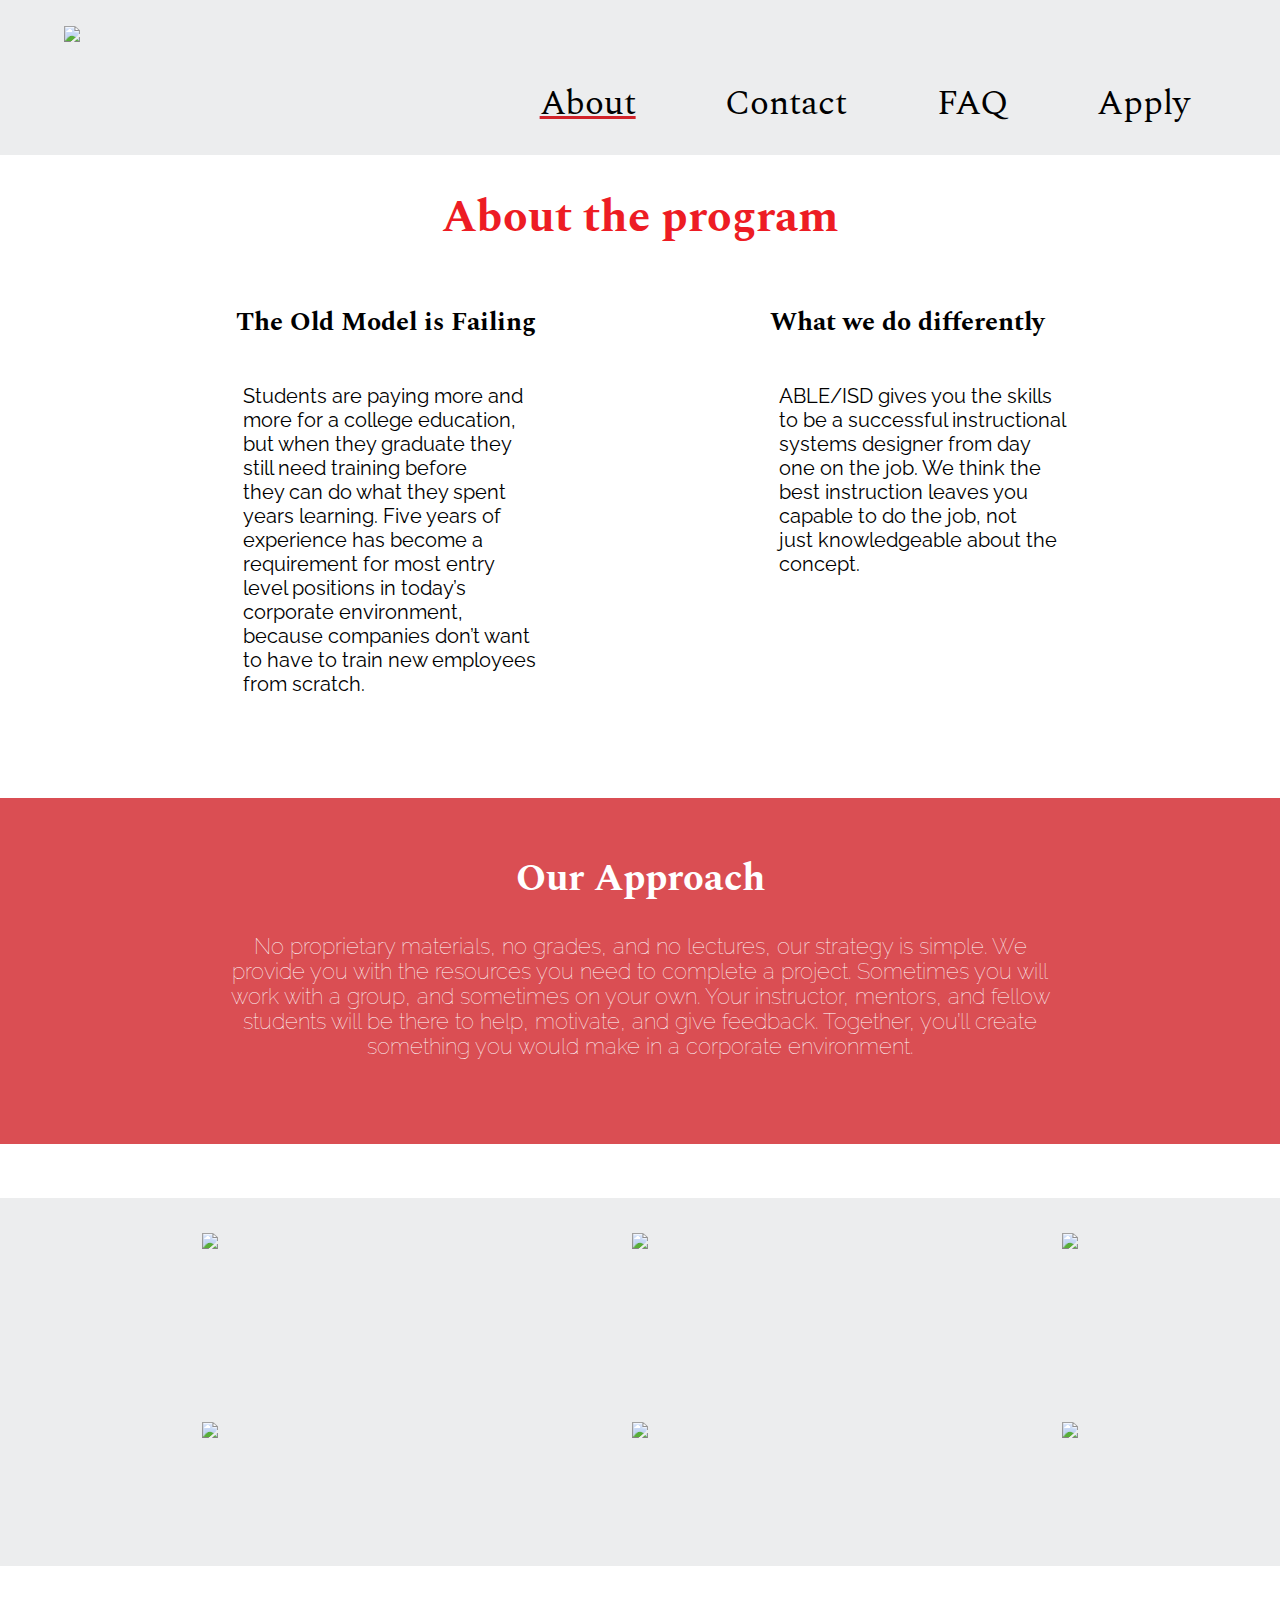
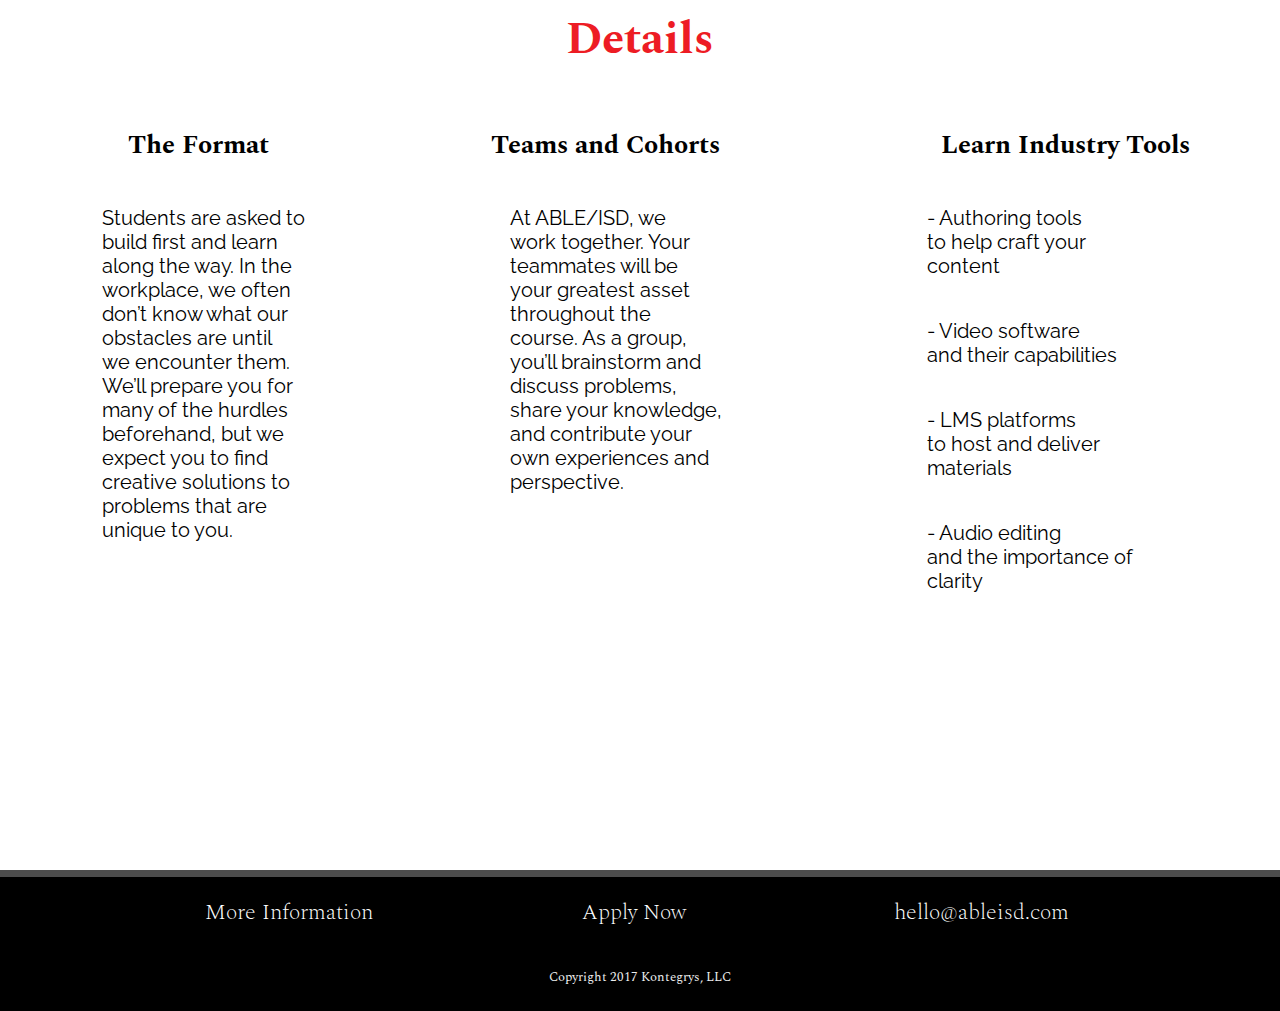
==== about.html @ 22ff87d0 "about page is looking good finished styles" ====
<!DOCTYPE html>
<html>

	<head>
		<title>About</title>
		<meta charset="utf-8" />
		<meta name="viewport" content="width=device-width, initial-scale=1">
		<link rel="stylesheet" href="assets/css/main.css"/>

		<link href="https://fonts.googleapis.com/css?family=Raleway|Spectral" rel="stylesheet"/>
		<script>
// When the user clicks on <div>, open the popup
function popup1() {
    var popup = document.getElementById("myPopup");
    popup.classList.toggle("show");
}
// When the user clicks on <div>, open the popup
function popup2() {
var popup = document.getElementById("myPopup2");
popup.classList.toggle("show");
}
function popup3() {
var popup = document.getElementById("myPopup3");
popup.classList.toggle("show");
}
function popup4() {
var popup = document.getElementById("myPopup4");
popup.classList.toggle("show");
}
function popup5() {
var popup = document.getElementById("myPopup5");
popup.classList.toggle("show");
}
function popup6() {
var popup = document.getElementById("myPopup6");
popup.classList.toggle("show");
}
</script>

	</head>

	<body id="about-page">

		<nav>
			<div class="nav-bar">
				<img id="logo" href="home.html" src="assets/images/Logo.png">
				<a href="form_page.html">Apply</a>
				<a href="FAQ.html">FAQ</a>
				<a href="contact.html">Contact</a>
				<a class="active" href="about.html">About</a>
			</div>
		</nav>

		<div class="content">

			<div class="container">
				<div id="about">
					<h1>About the program</h1>

					<div id="old_new">
						<h2>The Old Model is Failing</h2>
						<h2>What we do differently</h2>
					</div>
						<p>Students are paying more and<br> more for a college education,<br> but when they graduate they<br> still need training before<br> they can do what they spent<br> years learning. Five years of<br> experience has become a<br> requirement for most entry<br> level positions in today’s<br> corporate environment,<br> because companies don’t want<br> to have to train new employees<br> from scratch.</p>
						<p>ABLE/ISD gives you the skills<br> to be a successful instructional<br> systems designer from day<br> one on the job. We think the<br> best instruction leaves you<br> capable to do the job, not<br> just knowledgeable about the<br> concept.</p>
				</div>

				<div id="approach">
						<h1>Our Approach</h1>
						<p>No proprietary materials, no grades, and no lectures, our strategy is simple. We<br> provide you with the resources you need to complete a project. Sometimes you will<br> work with a group, and sometimes on your own. Your instructor, mentors, and fellow<br> students will be there to help, motivate, and give feedback. Together, you’ll create<br> something you would make in a corporate environment.</p>
				</div>
						<div id=pop-up>
									<div id="image1" class="popup" onclick="popup1()">
										<img class="image" src="assets/images/briefcase.png" href="#who">
										<h2 class="text">Who it's for</h2>
										<span class="popuptext" id="myPopup">
											<h2>Who it's for</h2>
											<p>We've kept the working professional in mind, and have designed this course to be within reach of those that already have a busy schedule.<br/> That said, this course is no walk-in-the-park, and a serious time commitment is expected. But if you're looking to build practical skills in the world of education, then look no further than ABLE/ISD.</p>
										</span>
									</div>
										<div id="image2" class="popup" onclick="popup2()">
											<img class="image" src="assets/images/earth.png">
												<h2 class="text">Build a<br> network</h2>
												<span class="popuptext" id="myPopup2">
													<h2>Build a Network</h2>
													<p>The world is becoming a more connected place, and the answers to many of our problems have probably already been solved by another person.<br /> Connecting with others has become one of the most effective problem solving strategies. You'll build a network throughout this course that you can rely on and turn to for help and advice.</p>
												</span>
										</div>
                  <div id="image3" class="popup" onclick="popup3()">
										<img class="image" src="assets/images/books.png">
											<h2 class="text">No proprietary<br> materials</h2>
											<span class="popuptext" id="myPopup3">
												<h2>No propietary materials</h2>
												<p>Knowledge is free these days. From articles, to books, to MOOCs, education can be obtained for the price of an internet connection.<br /> ABLE/ISD is about building the right skills and using the information that is already available. We don't have lectures, handouts, or secrets. We understand that the best education is a practical one, and that's exactly what we've set out to do.</p>
											</span>
									</div>
									<div id="image4" class="popup" onclick="popup4()">
										<img class="image" src="assets/images/file-text2.png">
										<h2 class="text">Tuition</h2>
										<span class="popuptext" id="myPopup4">
											<h2>Tuition</h2>
											<p>Tuition for the course is $2,500 dollars and is non-refundable. Four reference books are included.<br /> One of the keys of ABLE/ISD is vested interest. We want you to take this course seriously, for yourself and for the people you will be working with.</p>
										</span>
									</div>
									<div id="image5" class="popup" onclick="popup5()">
										<img class="image" src="assets/images/library.png">
										<h2 class="text">Corporate<br> focus</h2>
										<span class="popuptext" id="myPopup5">
											<h2>Corporate focus</h2>
											<p>While designing ABLE/ISD, we asked ourselves how to make this the most valuable course available. We think that the most important objective of education should be employability.<br /> For this reason, we've decided to focus on corporate training, but the information can be applied to all aspects of learning.</p>
										</span>
									</div>
									<div id="image6" class="popup" onclick="popup6()">
										<img class="image" src="assets/images/pen.png">
										<h2 class="text">No grades</h2>
										<span class="popuptext" id="myPopup6">
											<h2>No grades</h2>
											<p>Good news: you won't be expected to pass a test or memorize theory. Our jobs are not a closed-book test; you are always free to look up what you don't know.<br /> We encourage you to experiment to find solutions that work for you, and there are no wrong answers.</p>
										</span>
									</div>
	            </div>

					<div id="details">
						<h1>Details</h1>

					<div id="sections">
						<h2>The Format</h2>
						<h2>Teams and Cohorts</h2>
						<h2>Learn Industry Tools</h2>

						<p>Students are asked to<br> build first and learn<br> along the way. In the<br> workplace, we often<br> don’t know what our<br> obstacles are until<br> we encounter them.<br> We’ll prepare you for<br> many of the hurdles<br> beforehand, but we<br> expect you to find<br> creative solutions to<br> problems that are<br> unique to you.</p>
						<p>At ABLE/ISD, we<br> work together. Your<br> teammates will be<br> your greatest asset<br> throughout the<br> course. As a group,<br> you’ll brainstorm and<br> discuss problems,<br> share your knowledge,<br> and contribute your<br> own experiences and<br> perspective.</p>
						<p>- Authoring tools<br> to help craft your<br> content</p>
						<p>- Video software<br> and their capabilities</p>
						<p>- LMS platforms<br> to host and deliver<br> materials</p>
						<p>- Audio editing<br> and the importance of<br> clarity</p>
						</div>
					</div>
				</div>

			</div>
		</div>

		<footer>
			<div class="footer-bar">
				<a href="about.html">More Information</a>
				<a href="form_page.html">Apply Now</a>
				<a href="#">hello@ableisd.com</a>
				<p>Copyright 2017 Kontegrys, LLC</p>
			</div>
		</footer>

	</body>
</html>
---- assets/css/main.css ----
/*nav-bar*/

nav {
	top: 0;
	right: 0;
	left: 0;
	background-color: #ecedee;
	display: inline-block;
	padding: 2% 0 2% 0;
	width: 100%;
	position: fixed;
	z-index: 4;
}

.nav-bar a {
	float: right;
	text-decoration: none;
	color: #000;
	padding: 0 7% 0 0;
	margin-top: 4%;
	font-size: 2.7vw;
	font-family: "Spectral", serif;
	background-color: #ecedee;
}

.nav-bar a.active {
	text-decoration: underline #d12229;
}

.nav-bar #logo {
	width: 30%;
	height: auto;
	float: left;
	margin-left: 5%;
}

/*background image-homepage*/
#home-page {
	margin: 0;
	padding: 0;
	background-image: url("../images/desk1.jpeg");
	background-size: cover;
	background-repeat: no-repeat;
	background-position: 0 8vw;
	background-attachment: fixed;
	display: inline-block;
	position: relative;
	overflow: scroll;
	z-index: 4;
}

#about-page {
	margin: 0;
	padding: 0;
	background-image: url("../images/desks.jpeg");
	background-size: cover;
	background-repeat: no-repeat;
	background-position: 0 8vw;
	background-attachment: fixed;
	display: inline-block;
	position: relative;
	overflow: scroll;
	z-index: 4;
}

#contact-page {
	margin: 0;
	padding: 0;
	background-image: url("../images/desk3.jpg");
	background-size: cover;
	background-repeat: no-repeat;
	background-position: 0 8vw;
	background-attachment: fixed;
	display: inline-block;
	position: relative;
	overflow: scroll;
	z-index: 4;
}

#form-page {
	margin: 0;
	padding: 0;
	background-image: url("../images/desk5.jpeg");
	background-size: cover;
	background-repeat: no-repeat;
	background-position: 0 8vw;
	background-attachment: fixed;
	display: inline-block;
	position: relative;
	overflow: scroll;
	z-index: 4;
}

#faq-page {
	margin: 0;
	padding: 0;
	width: 100%;
	background-image: url("../images/desk4.jpeg");
	background-size: cover;
	background-repeat: no-repeat;
	background-position: 0 8vw;
	background-attachment: fixed;
	display: inline-block;
	position: relative;
	overflow: scroll;
	z-index: 4;
}

/*content*/
.content {
	right: 0;
	left: 0;
	width: 100%;
	height: auto;
}

.container {
	width: 100%;
	display: inline-block;
	text-align: center;
	position: relative;
	z-index: 3;
}

/*Home page*/

#moto {
	position: relative;
	background-color: #626363;
	opacity: .8;
	width: 100%;
	color: #fff;
	font-size: 2.8vw;
	font-family: "Raleway", sans-serif;
	width: 100%;
	height: 40vw;
	padding-top: 30%;
}

#what {
	position: absolute;
	background-color: #fff;
	width: 100%;
	height: 24vw;
	color: #000;
	padding-top: 2%;
}

#what h1 {
	font-weight: lighter;
	font-size: 3vw;
	padding-top: 2%;
	font-family: "Spectral", serif;
}

#what h1 strong {
	color: #ed1c24;
}

#what p {
	font-size: 1.7vw;
	font-weight: lighter;
	font-family: "Raleway", sans-serif;
}

#red-icon {
	color: #fff;
	position: absolute;
	background-color: #d12229;
	opacity: .8;
	width: 100%;
	height: 35vw;
	padding-top: 5%;
	margin-top: 26%;
	vertical-align: middle;
	float: top;
}

#icons img {
	width: 7vw;
	display: inline-block;
	padding: 0 11% 0 11%;
	align-content: center;
}

#header h1 {
	font-size: 2.2vw;
	font-family: "Spectral", serif;
	display: inline-block;
	padding: 1% 6% 0 6%;
}

#text p {
	display: inline-block;
	font-size: 1.7vw;
	font-family: "Raleway", sans-serif;
	text-align: left;
	float: left;
	padding: 0 6% 0 7%;
}

#text {
	margin-left: 5%;
}

#aim {
	background-color: #ecedee;
	position: absolute;
	width: 100%;
	height: 28vw;
	margin-top: 66%;
	color: #000;
}

#aim h1 {
	font-size: 3vw;
	font-family: "Spectral", serif;
}

#aim p {
	font-size: 1.3vw;
	font-weight: lighter;
	font-family: "Raleway", sans-serif;
}

#bottom-gray {
	display: inline-block;
	background-color: #626363;
	opacity: .9;
	color: #fff;
	width: 100%;
	height: 36vw;
	margin-top: 94%;
	padding-top: 5%;
	align-content: center;
}

#top-left {
	float: left;
	padding-left: 12%;
	font-size: 1.4vw;
	font-family: "Raleway", sans-serif;
	text-align: left;
}

#bottom-gray h1 {
	float: right;
	font-size: 2.5vw;
	font-family: "Spectral", serif;
	padding-right: 15%;
	text-align: left;
}

#bottom-columns {
	display: inline-block;
	margin-top: 5%;
	padding-left: 5%;
	font-size: 1.4vw;
	font-family: "Raleway", sans-serif;
	-webkit-column-count: 3; /* Chrome, Safari, Opera */
  -moz-column-count: 3; /* Firefox */
  column-count: 3;
  -webkit-column-gap: 6vw; /* Chrome, Safari, Opera */
  -moz-column-gap: 6vw; /* Firefox */
  column-gap: 6vw;
  text-align: left;
}


/*about page*/

#about {
	position: relative;
	background-color: #fff;
	width: 100%;
	height: 60vw;
	color: #000;
}

#about h1 {
	font-size: 3.5vw;
	text-align: center;
	font-family: "Spectral", serif;
	color: #ed1c24;
	padding-top: 12%;
}

#about h2 {
	font-size: 2vw;
	font-family: "Spectral", serif;
	display: inline-block;
	padding: 0 9% 0 9%;
}

#about p {
	display: inline-block;
	font-size: 1.6vw;
	font-family: "Raleway", sans-serif;
	text-align: left;
	float: left;
	padding: 0 0 0 19%;
}

#approach {
	background-color: #d12229;
	opacity: .8;
	position: absolute;
	width: 100%;
	height: 25vw;
	color: #fff;
	padding-top: 2%;
}

#approach h1 {
	font-size: 3vw;
	font-family: "Spectral", serif;
}

#approach p {
	font-size: 1.7vw;
	font-weight: lighter;
	font-family: "Raleway", sans-serif;
}

#about-pics {
	background-color: #ecedee;
	position: absolute;
	width: 100%;
	height: 40vw;
	margin-top: 27%;
}

#images img {
	display: inline-block;
	text-align: center;
	width: 11%;
	text-align: left;
  float: left;
  padding: 6% 0 0 11%;
}

#hovers h2 {
	display: inline-block;
	align-content: center;
	float: left;
	padding: 12% 8% 0 8%;
	font-size: 1.5vw;
	font-family: "Raleway", sans-serif;
	color: #000;
	/*z-index: 1;*/
}

#who {
	color:black
}


#clicks {
	margin: 0 0 0 5%;
	padding-top: 50%;
}

#clicks p{
	display: inline-block;
	position: absolute;
	float: right;
	font-family: "Raleway", sans-serif;
	color: #000;
	font-size: 1.3vw;
	text-align: left;
}

/*pop-up boxes*/

/* Popup container */
.popup {
    position: relative;
    display: inline-block;
    cursor: pointer;
}

/* The actual popup (appears on top) */
.popup .popuptext {
    visibility: hidden;
    width: 400px;
    background-color: #adb2b8;
    color: black;
    text-align: left;
    border-radius: 6px;
    padding: 8px 0;
    position: absolute;
    z-index: 3;
    bottom:50%;
    left: 25%;
		top:auto;
		right:auto;
    margin-left: -80px;
}
.popup .popuptext h2{
	text-align: center;
}

/* Popup arrow */
.popup .popuptext::after {
    content: "";
    position: absolute;
    top: 100%;
    left: 50%;
    margin-left: -5px;
    border-width: 5px;
    border-style: solid;
    border-color: #555 transparent transparent transparent;
}

/* Toggle this class when clicking on the popup container (hide and show the popup) */
.popup .show {
    visibility: visible;
    -webkit-animation: fadeIn 1s;
    animation: fadeIn 1s
}

/* Add animation (fade in the popup) */
@-webkit-keyframes fadeIn {
    from {opacity: 0;}
    to {opacity: 1;}
}

@keyframes fadeIn {
    from {opacity: 0;}
    to {opacity:1 ;}
}
#pop-up {
	display:grid;
	grid-template-columns: repeat(3,1fr);
	grid-gap:10px;
	margin-top:400px;
	background-color: #ecedee;
}

#image1 .text {
position:relative;
bottom:50px;
left:0px;
visibility:hidden;
margin-top:50px;
max-height: 200px;
}

#image1:hover .text {
visibility:visible;
-webkit-animation: fadeIn 1s;
}


#image2 .text {
position:relative;
bottom:50px;
left:0px;
visibility:hidden;
margin-top:50px;
max-height: 200px;
}

#image2:hover .text {
visibility:visible;
-webkit-animation: fadeIn 1s;
}

#image3 .text {
position:relative;
bottom:50px;
left:0px;
visibility:hidden;
margin-top:50px;
max-height: 200px;
}

#image3:hover .text {
visibility:visible;
-webkit-animation: fadeIn 1s;
}

#image4 .text {
position:relative;
bottom:50px;
left:0px;
visibility:hidden;
margin-top:50px;
max-height: 200px;
}

#image4:hover .text {
visibility:visible;
-webkit-animation: fadeIn 1s;
}

#image5 .text {
position:relative;
bottom:50px;
left:0px;
visibility:hidden;
margin-top:50px;
max-height: 200px;
}

#image5:hover .text {
visibility:visible;
-webkit-animation: fadeIn 1s;
}

#image6 .text {
position:relative;
bottom:50px;
left:0px;
visibility:hidden;
margin-top:50px;
max-height: 200px;
}

#image6:hover .text {
visibility:visible;
-webkit-animation: fadeIn 1s;
}


.image {
	max-height:150px;
	margin-top:35px;
}


#network {
	width: 300px;
  border: 25px solid green;
  padding: 25px;
  margin: 25px;
}

/*pop-up*/
#who {
	opacity: 0;
}

<

#network {
	opacity: 0;
}

#earth:hover #network {
	opacity: 1;
	transition-duration: 30s;
}

#free {
	opacity: 0;
}

#books:hover #free{
	opacity: 1;
	transition-duration: .30s;
}

#money {
	opacity: 0;
}

#file:hover #money {
	opacity: 1;
	transition-duration: .30s;
}

#focus {
	opacity: 0;
}

#library:hover #focus{
	opacity: 1;
	transition-duration: .30s;
}

#scores {
	opacity: 0;
}

#grades:hover #scores{
	opacity: 1;
	transition-duration: .30s;
}

#details {
	background-color: rgba(255, 255, 255, 0.3);
	width: 100%;
	height: 70vw;
	/*margin-top: 50%;*/
}

#details h1 {
	color: #ed1c24;
	align-content: center;
	font-size: 3.5vw;
	font-family: "Spectral", serif;
	padding-top: 2%;
	margin-top: 15px;
}

#details h2 {
	display: inline-block;
	font-size: 2vw;
	font-family: "Spectral", serif;
	padding: 0 7% 0 10%;
}

#details p {
	display: inline-block;
	font-size: 1.6vw;
	font-family: "Raleway", sans-serif;
	text-align: left;
	float: left;
	padding: 0 8% 0 8%;
}

/*contact page*/

#contact {
	display: inline-block;
	margin-top: 11%;
	background-color: #626363;
	opacity: .9;
	color: #fff;
	width: 100%;
	height: 45vw;
}

#contact strong {
	font-family: "Spectral", serif;
	font-size: 3.5vw;
}

#contact #one {
	float: left;
	width: 45%;
	padding-top: 10%;
	font-family: "Raleway", sans-serif;
	font-size: 3vw;
}

#one span {
	padding-left: 42%;
}

#contact #two {
	float: right;
	text-align: left;
	font-family: "Raleway", sans-serif;
	font-size: 3vw;
	padding: 23% 15% 0 0;
}

#contact a {
	text-decoration: none;
	color: #fff;
	font-family: "Raleway", sans-serif;
	font-size: 3vw;
}

#meet {
	display: inline-block;
	background-color: #d12229;
	width: 100%;
	height: 16vw;
	margin-top: -.5%;
}

#meet p {
	color: #fff;
	font-family: "Spectral", serif;
	font-size: 4vw;
	letter-spacing: 2vw;
	padding-top: 1%;
}

#kristy {
	background-color: #ecedee;
	width: 100%;
	height: 43vw;
}

#kristy h1 {
	display: inline-block;
	float: left;
	font-family: "Spectral", serif;
	font-size: 3vw;
	padding: 2% 0 0 8%;
}

#kristy p {
	display: inline-block;
	text-align: left;
	float: left;
	font-size: 1.7vw;
	font-family: "Raleway", sans-serif;
	padding: 12% 0 0 0;
}

#kristy a {
	text-decoration: none;
	color: #ed1c24;
}

#kristy img {
	width: 30%;
	border-radius: 2vw;
	float: right;
	margin: 7% 8% 0 0;
}

#dean {
	background-color: #fff;
	height: 43vw;
	margin-top: 0;
}

#dean h1 {
	display: inline-block;
	font-family: "Spectral", serif;
	font-size: 3vw;
	padding: 7% 30% 0 0;
}

#dean p {
	text-align: left;
	float: right;
	font-size: 1.7vw;
	font-family: "Raleway", sans-serif;
	padding: 0 13% 0 0;
}

#dean img {
	width: 30%;
	border-radius: 2vw;
	float: left;
	margin: 7% 0 0 8%;
}

#caden {
	background-color: #ecedee;
	height: 43vw;
}

#caden h1 {
	display: inline-block;
	float: left;
	font-family: "Spectral", serif;
	font-size: 3vw;
	padding: 4% 0 0 8%;
}

#caden p {
	display: inline-block;
	text-align: left;
	float: left;
	font-size: 1.7vw;
	font-family: "Raleway", sans-serif;
	padding: 12% 0 0 0;
}

#caden img {
	width: 30%;
	border-radius: 2vw;
	float: right;
	margin: 7% 8% 0 0;
}

/*FAQ page*/

#red_faq {
	display: inline-block;
	background-color: #d12229;
	opacity: .8;
	width: 100%;
	height: 35vw;
	margin-top: 11.75%;
}

#red_faq p {
	font-size: 3.5vw;
	font-family: "Spectral", serif;
	color: #fff;
	float: right;
	padding: 20% 5% 0 0;
}

.collapsible {
	background-color: #fff;
	width: 100%;
	display: inline-block;
	align-content: center;
	padding: 0;
	margin: 0;
	margin-top: -.5%;
}

.collapsible h1 {
	font-size: 3.5vw;
	display: inline-block;
	float: left;
	padding-left: 5%;
	font-family: "Spectral", serif;
}

.collapsible li {
	list-style: none;
}

.collapsible-header {
	height: 10vw;
}

#odd {
	background-color: #fff;
	width: 100%;
}

#even {
	background-color: #ecedee;
	width: 100%;
}

.collapsible-body {
	background-color: #fff;
	text-align: left;
	padding-left: 5%;
}

.collapsible-body p {
	font-size: 1.5vw;
	font-family: "Raleway", sans-serif;
	line-height: 2vw;
}

.collapsible-body a {
	text-decoration: none;
	color: #ed1c24;
}

.tuition_headers {
  color: red;
  font-size: 2vw;
  font-family: "Spectral", serif;
}

.material-icons {
   color: #ed1c24;
   display: inline-block;
   float: right;
   padding: 2% 15% 0 0;
}

/*Form page*/

#forms-apply-info {
	background-color: #fff;
	width: 100%;
	height: 50vw;
  margin-top: 12%;
  padding: 5% 0 0 13%;
  font-size: 1.7vw;
  font-family: "Raleway", sans-serif;
  text-align: left;
}

#forms-apply-info h2 {
	font-size: 1.9vw;
}

#forms-apply-info div {
	float: left;
  display: inline-block;
  font-size: 1.7vw;
  font-family: "Raleway", sans-serif;
  padding-right: 8%;
}

#ready {
	display: inline-block;
	background-color: #d12229;
	opacity: .9;
	width: 100%;
	height: 30vw;
}

#ready p {
	font-size: 3.5vw;
	font-family: "Spectral", serif;
	color: #fff;
	padding-top: 13%;
}

.form {
	display: inline-block;
	width: 100%;
	height: 115vw;
	background-color: #626363;
}

.text-1 {
    width: 100%;
    padding: 8px 5px;
    margin: 8px 0;
    box-sizing: border-box;
    border: 2px solid #ccc;
    border-radius: 4px;
    font-size: 1.2em;
}
.text-2 {
    width: 220px;
    padding: 8px 5px;
    margin: 8px 0;
    box-sizing: border-box;
    border: 2px solid #ccc;
    border-radius: 4px;
    font-size: 1.2em;
}

select {
    width: 350px;
    padding: 50px 20px;
    border: none;
    border-radius: 4px;
    background-color: #f1f1f1;
    font-size: 1.2em;
}

textarea {
    width: 80%;
    height: 150px;
    padding: 5px 5px;
    box-sizing: border-box;
    border: 2px solid #ccc;
    border-radius: 4px;
    resize: none;
    font-size: 1.2em;
}

input[type=button], input[type=submit], input[type=reset] {
    background-color: red;
    border: none;
    color: white;
    padding: 16px 32px;
    text-decoration: none;
    margin: 4px 2px;
    cursor: pointer;
}

.side-by-side div {
    display: inline-block;
}

#last-paragraph-form p {
  display: inline-block;
  font-size: 1.7vw;
  font-family: "Raleway", sans-serif;
}

/*footer*/

.footer-bar {
	display: inline-block;
	padding: 2% 0 2% 0;
	margin-top: -.5%;
	width: 100%;
	background-color: #000;
	height: 7vw;
	position: absolute;
}

.footer-bar a {
	color: #fff;
	font-size: 1.7vw;
	font-weight: lighter;
	font-family: "Spectral", serif;
	text-decoration: none;
	padding-left: 16%;
}

.footer-bar p {
	color: #ecedee;
	font-size: 1vw;
	font-family: "Spectral", serif;
	text-align: center;
	margin-top: 3%;
}
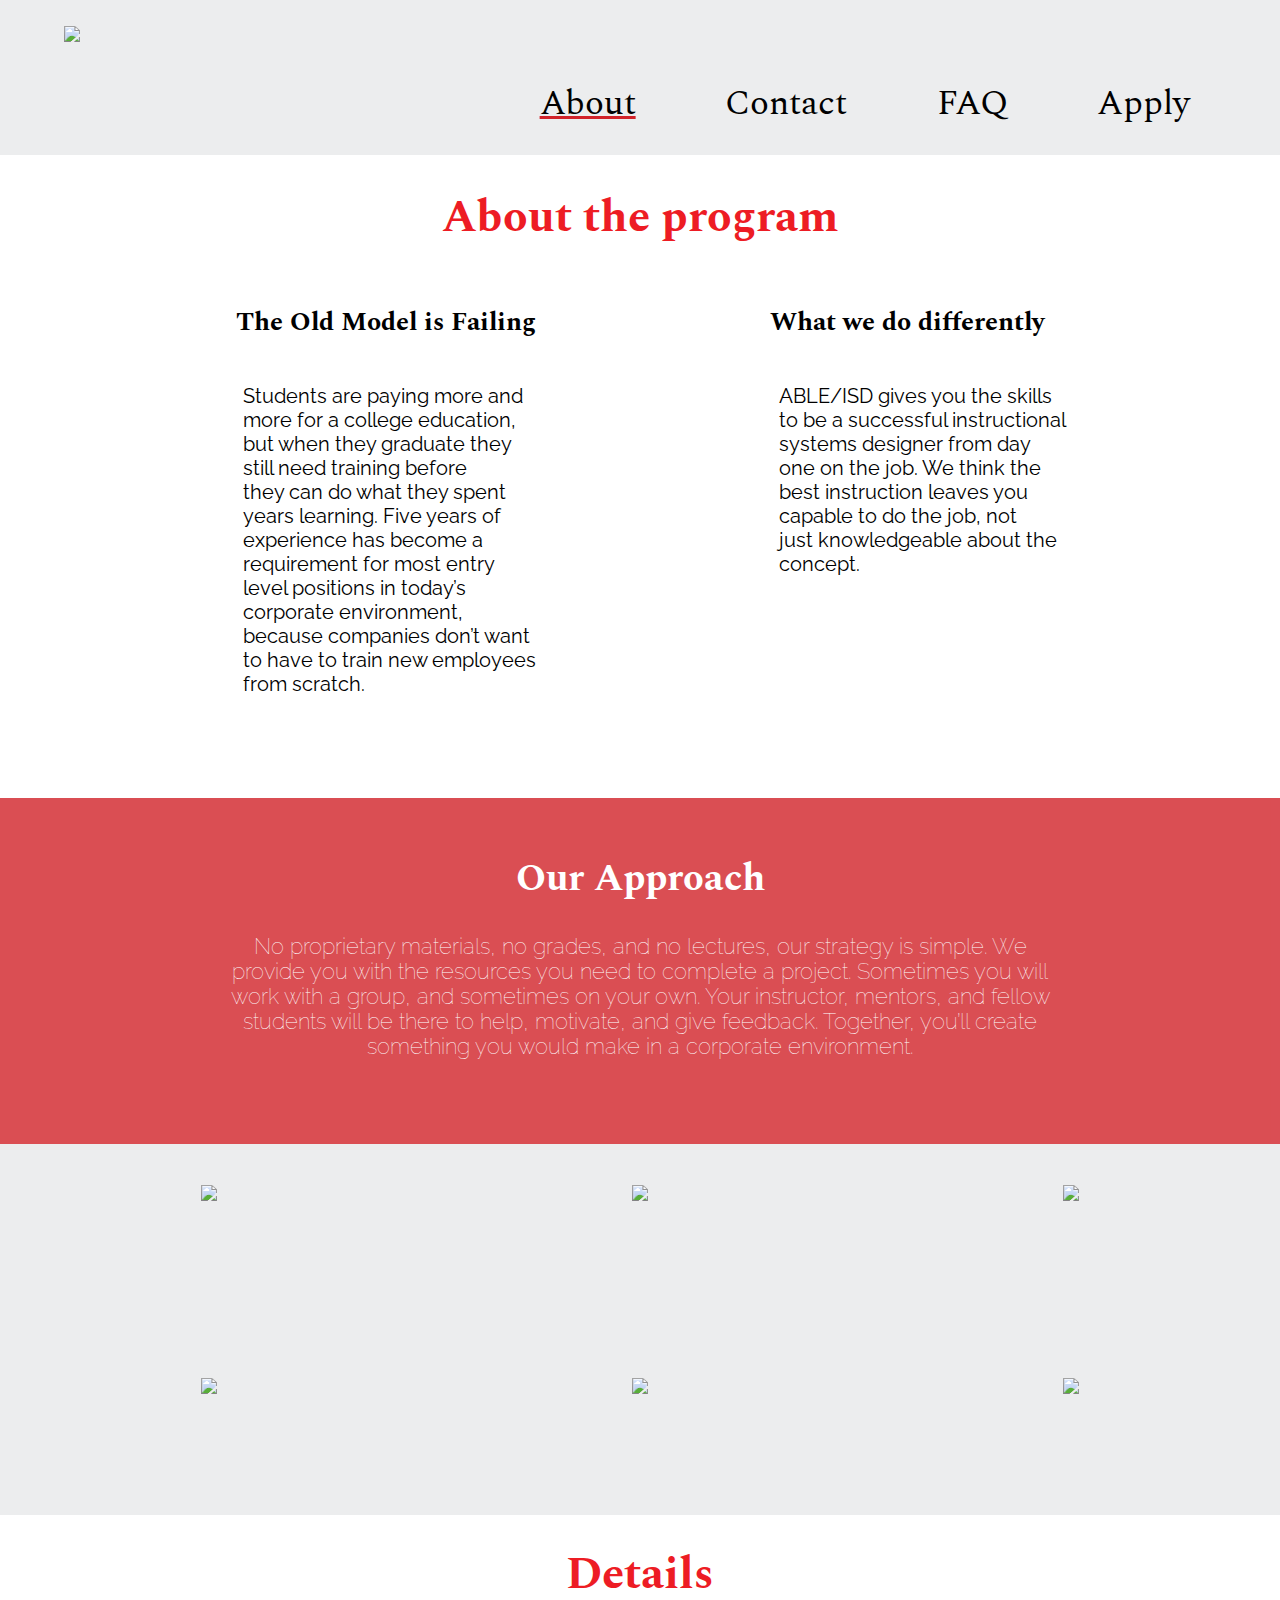
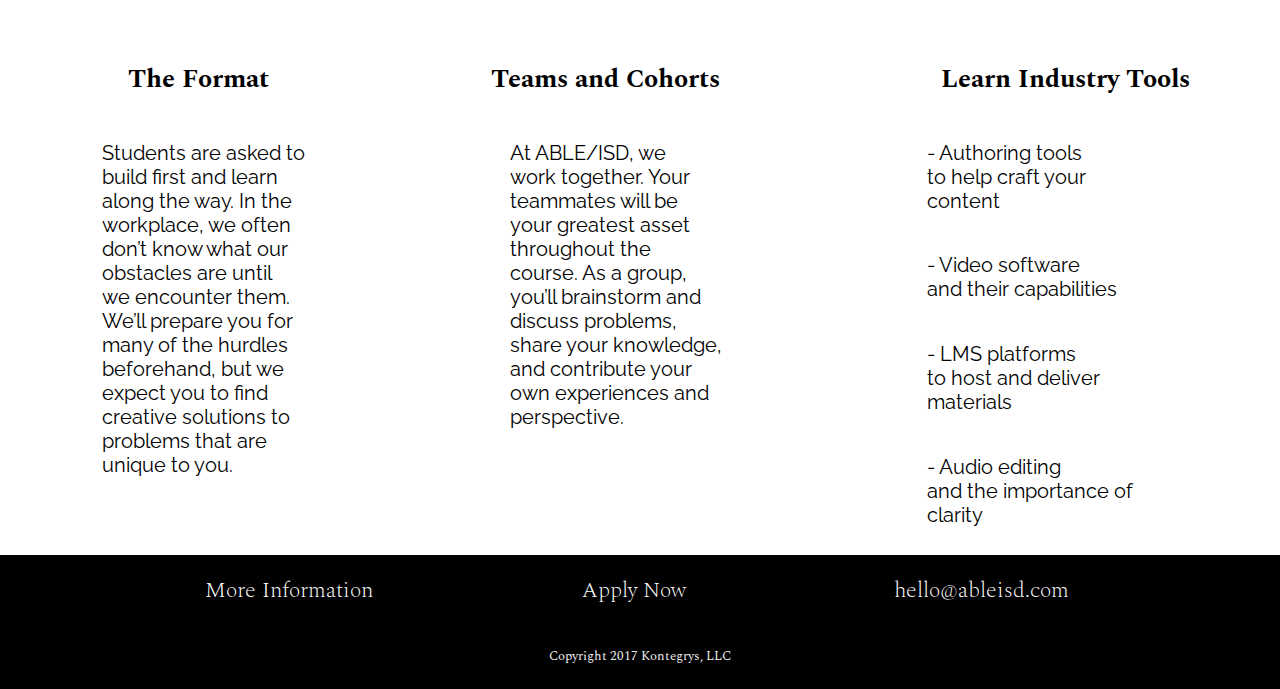
==== commit 7242b9e5: "merge master" ====
--- a/about.html
+++ b/about.html
@@ -72,15 +72,15 @@
 						<div id=pop-up>
 									<div id="image1" class="popup" onclick="popup1()">
 										<img class="image" src="assets/images/briefcase.png" href="#who">
-										<h2 class="text">Who it's for</h2>
+										<h2 class="text">Who It's For</h2>
 										<span class="popuptext" id="myPopup">
-											<h2>Who it's for</h2>
+											<h2>Who It's For</h2>
 											<p>We've kept the working professional in mind, and have designed this course to be within reach of those that already have a busy schedule.<br/> That said, this course is no walk-in-the-park, and a serious time commitment is expected. But if you're looking to build practical skills in the world of education, then look no further than ABLE/ISD.</p>
 										</span>
 									</div>
 										<div id="image2" class="popup" onclick="popup2()">
 											<img class="image" src="assets/images/earth.png">
-												<h2 class="text">Build a<br> network</h2>
+												<h2 class="text">Build a<br> Network</h2>
 												<span class="popuptext" id="myPopup2">
 													<h2>Build a Network</h2>
 													<p>The world is becoming a more connected place, and the answers to many of our problems have probably already been solved by another person.<br /> Connecting with others has become one of the most effective problem solving strategies. You'll build a network throughout this course that you can rely on and turn to for help and advice.</p>
@@ -88,9 +88,9 @@
 										</div>
                   <div id="image3" class="popup" onclick="popup3()">
 										<img class="image" src="assets/images/books.png">
-											<h2 class="text">No proprietary<br> materials</h2>
+											<h2 class="text">No Proprietary<br> Materials</h2>
 											<span class="popuptext" id="myPopup3">
-												<h2>No propietary materials</h2>
+												<h2>No Propietary Materials</h2>
 												<p>Knowledge is free these days. From articles, to books, to MOOCs, education can be obtained for the price of an internet connection.<br /> ABLE/ISD is about building the right skills and using the information that is already available. We don't have lectures, handouts, or secrets. We understand that the best education is a practical one, and that's exactly what we've set out to do.</p>
 											</span>
 									</div>
@@ -104,17 +104,17 @@
 									</div>
 									<div id="image5" class="popup" onclick="popup5()">
 										<img class="image" src="assets/images/library.png">
-										<h2 class="text">Corporate<br> focus</h2>
+										<h2 class="text">Corporate<br> Focus</h2>
 										<span class="popuptext" id="myPopup5">
-											<h2>Corporate focus</h2>
+											<h2>Corporate Focus</h2>
 											<p>While designing ABLE/ISD, we asked ourselves how to make this the most valuable course available. We think that the most important objective of education should be employability.<br /> For this reason, we've decided to focus on corporate training, but the information can be applied to all aspects of learning.</p>
 										</span>
 									</div>
 									<div id="image6" class="popup" onclick="popup6()">
 										<img class="image" src="assets/images/pen.png">
-										<h2 class="text">No grades</h2>
+										<h2 class="text">No Grades</h2>
 										<span class="popuptext" id="myPopup6">
-											<h2>No grades</h2>
+											<h2>No Grades</h2>
 											<p>Good news: you won't be expected to pass a test or memorize theory. Our jobs are not a closed-book test; you are always free to look up what you don't know.<br /> We encourage you to experiment to find solutions that work for you, and there are no wrong answers.</p>
 										</span>
 									</div>
--- a/assets/css/main.css
+++ b/assets/css/main.css
@@ -1,3 +1,8 @@
+html {
+	margin:0;
+	padding:0;
+}
+
 /*nav-bar*/
 
 nav {
@@ -322,94 +327,60 @@
 	font-family: "Raleway", sans-serif;
 }
 
-#about-pics {
-	background-color: #ecedee;
-	position: absolute;
-	width: 100%;
-	height: 40vw;
-	margin-top: 27%;
-}
-
-#images img {
-	display: inline-block;
-	text-align: center;
-	width: 11%;
-	text-align: left;
-  float: left;
-  padding: 6% 0 0 11%;
-}
-
-#hovers h2 {
-	display: inline-block;
-	align-content: center;
-	float: left;
-	padding: 12% 8% 0 8%;
-	font-size: 1.5vw;
-	font-family: "Raleway", sans-serif;
-	color: #000;
-	/*z-index: 1;*/
-}
-
-#who {
-	color:black
-}
-
-
-#clicks {
-	margin: 0 0 0 5%;
-	padding-top: 50%;
-}
-
-#clicks p{
-	display: inline-block;
-	position: absolute;
-	float: right;
-	font-family: "Raleway", sans-serif;
-	color: #000;
-	font-size: 1.3vw;
-	text-align: left;
-}
-
 /*pop-up boxes*/
 
 /* Popup container */
 .popup {
-    position: relative;
-    display: inline-block;
-    cursor: pointer;
+  position: relative;
+  display: inline-block;
+  cursor: pointer;
 }
 
 /* The actual popup (appears on top) */
 .popup .popuptext {
-    visibility: hidden;
-    width: 400px;
-    background-color: #adb2b8;
-    color: black;
-    text-align: left;
-    border-radius: 6px;
-    padding: 8px 0;
-    position: absolute;
-    z-index: 3;
-    bottom:50%;
-    left: 25%;
-		top:auto;
-		right:auto;
-    margin-left: -80px;
-}
+  visibility: hidden;
+  width: 85%;
+  height: 70%;
+  background-color: #adb2b8;
+  color: black;
+  text-align: lef
+  border-radius: 1vw;
+  padding: 1vw 0;
+  position: absolute;
+  z-index: 3;
+  bottom:20%;
+  left: 25%;
+	top:auto;
+	right:auto;
+  margin-left: -18%;
+}
+
+.popup h2 {
+	font-family: "Spectral", serif;
+	font-size: 1.7vw;
+}
+
+.popup p {
+	font-family: "Raleway", sans-serif;
+	font-size: 1vw;
+}
+
 .popup .popuptext h2{
 	text-align: center;
+	font-family: "Spectral" serif;
+	font-size: 1.7vw;
 }
 
 /* Popup arrow */
 .popup .popuptext::after {
-    content: "";
-    position: absolute;
-    top: 100%;
-    left: 50%;
-    margin-left: -5px;
-    border-width: 5px;
-    border-style: solid;
-    border-color: #555 transparent transparent transparent;
+  content: "";
+  position: absolute;
+  top: 100%;
+  left: 50%;
+  margin-left: -5px;
+  border-width: 5px;
+  border-style: solid;
+  border-color: #ecedee transparent transparent transparent;
 }
 
 /* Toggle this class when clicking on the popup container (hide and show the popup) */
@@ -432,167 +403,107 @@
 #pop-up {
 	display:grid;
 	grid-template-columns: repeat(3,1fr);
-	grid-gap:10px;
-	margin-top:400px;
+	grid-gap: 1vw;
+	margin-top: 27vw;
 	background-color: #ecedee;
 }
 
 #image1 .text {
-position:relative;
-bottom:50px;
-left:0px;
-visibility:hidden;
-margin-top:50px;
-max-height: 200px;
+	position: relative;
+	bottom: 10%;
+	left: 0;
+	visibility: hidden;
+	margin-top: 8%;
+	max-height: 20%;
 }
 
 #image1:hover .text {
-visibility:visible;
--webkit-animation: fadeIn 1s;
+	visibility:visible;
+	-webkit-animation: fadeIn 1s;
 }
 
 
 #image2 .text {
-position:relative;
-bottom:50px;
-left:0px;
-visibility:hidden;
-margin-top:50px;
-max-height: 200px;
+	position:relative;
+	bottom: 10%;
+	left: 0;
+	visibility: hidden;
+	margin-top: 8%;
+	max-height: 5%;
 }
 
 #image2:hover .text {
-visibility:visible;
--webkit-animation: fadeIn 1s;
+	visibility:visible;
+	-webkit-animation: fadeIn 1s;
 }
 
 #image3 .text {
-position:relative;
-bottom:50px;
-left:0px;
-visibility:hidden;
-margin-top:50px;
-max-height: 200px;
+	position:relative;
+	bottom: 10%;
+	left: 0;
+	visibility:hidden;
+	margin-top: 8%;
+	max-height: 5%;
 }
 
 #image3:hover .text {
-visibility:visible;
--webkit-animation: fadeIn 1s;
+	visibility:visible;
+	-webkit-animation: fadeIn 1s;
 }
 
 #image4 .text {
-position:relative;
-bottom:50px;
-left:0px;
-visibility:hidden;
-margin-top:50px;
-max-height: 200px;
+	position:relative;
+	bottom: 10%;
+	left: 0;
+	visibility:hidden;
+	margin-top: 8%;
+	max-height: 5%;
 }
 
 #image4:hover .text {
-visibility:visible;
--webkit-animation: fadeIn 1s;
+	visibility:visible;
+	-webkit-animation: fadeIn 1s;
 }
 
 #image5 .text {
-position:relative;
-bottom:50px;
-left:0px;
-visibility:hidden;
-margin-top:50px;
-max-height: 200px;
+	position:relative;
+	bottom: 10%;
+	left: 0;
+	visibility:hidden;
+	margin-top: 8%;
+	max-height: 5%;
 }
 
 #image5:hover .text {
-visibility:visible;
--webkit-animation: fadeIn 1s;
+	visibility:visible;
+	-webkit-animation: fadeIn 1s;
 }
 
 #image6 .text {
-position:relative;
-bottom:50px;
-left:0px;
-visibility:hidden;
-margin-top:50px;
-max-height: 200px;
+	position:relative;
+	bottom: 10%;
+	left: 0;
+	visibility:hidden;
+	margin-top: 8%;
+	max-height: 5%;
 }
 
 #image6:hover .text {
-visibility:visible;
--webkit-animation: fadeIn 1s;
+	visibility:visible;
+	-webkit-animation: fadeIn 1s;
 }
 
 
 .image {
-	max-height:150px;
-	margin-top:35px;
-}
-
-
-#network {
-	width: 300px;
-  border: 25px solid green;
-  padding: 25px;
-  margin: 25px;
-}
-
-/*pop-up*/
-#who {
-	opacity: 0;
-}
-
-<
-
-#network {
-	opacity: 0;
-}
-
-#earth:hover #network {
-	opacity: 1;
-	transition-duration: 30s;
-}
-
-#free {
-	opacity: 0;
-}
-
-#books:hover #free{
-	opacity: 1;
-	transition-duration: .30s;
-}
-
-#money {
-	opacity: 0;
-}
-
-#file:hover #money {
-	opacity: 1;
-	transition-duration: .30s;
-}
-
-#focus {
-	opacity: 0;
-}
-
-#library:hover #focus{
-	opacity: 1;
-	transition-duration: .30s;
-}
-
-#scores {
-	opacity: 0;
-}
-
-#grades:hover #scores{
-	opacity: 1;
-	transition-duration: .30s;
+	max-height: 10vw;
+	margin-top: 10%;
 }
 
 #details {
-	background-color: rgba(255, 255, 255, 0.3);
-	width: 100%;
-	height: 70vw;
-	/*margin-top: 50%;*/
+	background-color: #fff;
+	width: 100%;
+	height: 50vw;
+	margin-top: -5%;
 }
 
 #details h1 {
@@ -601,7 +512,7 @@
 	font-size: 3.5vw;
 	font-family: "Spectral", serif;
 	padding-top: 2%;
-	margin-top: 15px;
+	margin-top: 5%;
 }
 
 #details h2 {
@@ -864,97 +775,27 @@
 	width: 100%;
 	height: 50vw;
   margin-top: 12%;
-  padding: 5% 0 0 13%;
+  padding-top: 5%;
   font-size: 1.7vw;
   font-family: "Raleway", sans-serif;
   text-align: left;
 }
 
+#forms-apply-info #stuff {
+	padding-left: 13%;
+}
+
 #forms-apply-info h2 {
 	font-size: 1.9vw;
+	padding-left: 13%;
 }
 
 #forms-apply-info div {
 	float: left;
   display: inline-block;
+  padding-left: 13%;
   font-size: 1.7vw;
   font-family: "Raleway", sans-serif;
-  padding-right: 8%;
-}
-
-#ready {
-	display: inline-block;
-	background-color: #d12229;
-	opacity: .9;
-	width: 100%;
-	height: 30vw;
-}
-
-#ready p {
-	font-size: 3.5vw;
-	font-family: "Spectral", serif;
-	color: #fff;
-	padding-top: 13%;
-}
-
-.form {
-	display: inline-block;
-	width: 100%;
-	height: 115vw;
-	background-color: #626363;
-}
-
-.text-1 {
-    width: 100%;
-    padding: 8px 5px;
-    margin: 8px 0;
-    box-sizing: border-box;
-    border: 2px solid #ccc;
-    border-radius: 4px;
-    font-size: 1.2em;
-}
-.text-2 {
-    width: 220px;
-    padding: 8px 5px;
-    margin: 8px 0;
-    box-sizing: border-box;
-    border: 2px solid #ccc;
-    border-radius: 4px;
-    font-size: 1.2em;
-}
-
-select {
-    width: 350px;
-    padding: 50px 20px;
-    border: none;
-    border-radius: 4px;
-    background-color: #f1f1f1;
-    font-size: 1.2em;
-}
-
-textarea {
-    width: 80%;
-    height: 150px;
-    padding: 5px 5px;
-    box-sizing: border-box;
-    border: 2px solid #ccc;
-    border-radius: 4px;
-    resize: none;
-    font-size: 1.2em;
-}
-
-input[type=button], input[type=submit], input[type=reset] {
-    background-color: red;
-    border: none;
-    color: white;
-    padding: 16px 32px;
-    text-decoration: none;
-    margin: 4px 2px;
-    cursor: pointer;
-}
-
-.side-by-side div {
-    display: inline-block;
 }
 
 #last-paragraph-form p {
@@ -963,10 +804,130 @@
   font-family: "Raleway", sans-serif;
 }
 
+#ready {
+	display: inline-block;
+	background-color: #d12229;
+	opacity: .9;
+	width: 100%;
+	height: 30vw;
+}
+
+#ready p {
+	font-size: 3.5vw;
+	font-family: "Spectral", serif;
+	color: #fff;
+	padding-top: 13%;
+}
+
+.form {
+	width: 100%;
+	height: 120vw;
+	background-color: #626363;
+	align-items: left;
+}
+
+.form p {
+	font-size: 1.2vw;
+}
+
+.text-name {
+	width: 33vw;
+  height: 3.5vw;
+  box-sizing: border-box;
+  border:  solid #ecedee;
+  border-radius: .25vw;
+  font-size: 1vw;
+}
+
+#name {
+	float: left;
+	margin-left: 13%;
+	padding-right: 15%;
+	padding-bottom: 2%;
+}
+
+#name p {
+	float: left;
+	margin-left: 5%;
+}
+
+.side-by-side {
+	margin-left: 1%;
+	margin-bottom: 2%;
+}
+
+.side-by-side div {
+  display: inline-block;
+}
+
+.side-by-side p {
+	float: left;
+	margin-left: 5%;
+}
+
+#choice {
+	float: left;
+	margin-left: 15%;
+}
+
+#choice p {
+	margin-right: 60%;
+}
+
+.neighbors {
+  width: 33vw;
+  height: 3.5vw;
+  box-sizing: border-box;
+  border:  solid #ecedee;
+  border-radius: .25vw;
+  font-size: 1vw;
+}
+
+.text-2 {
+  width: 70vw;
+  height: 4vw;
+  box-sizing: border-box;
+  border: .12vw solid #ecedee;
+  border-radius: .25vw;
+  font-size: 1vw;
+}
+
+select {
+  width: 35vw;
+  border: none;
+  border-radius: .25vw;
+  background-color: #ecedee;
+  font-size: 1.3vw;
+}
+
+textarea {
+  width: 70%;
+  height: 10%;
+  margin-top: 5%;
+  box-sizing: border-box;
+  border: .12vw solid #ecedee;
+  border-radius: .25vw;
+  resize: none;
+  font-size: 1vw;
+}
+
+button {
+	width: 10vw;
+	height: 3vw;
+	margin: 5% 0 0 15%;
+	float: left;
+	color: #fff;
+	background-color: #d12229;
+	border: #d12229;
+	border-radius: 2vw;
+	font-size: 1.5vw;
+	font-family: "Raleway", sans-serif;
+	cursor: pointer;
+}
+
 /*footer*/
 
 .footer-bar {
-	display: inline-block;
 	padding: 2% 0 2% 0;
 	margin-top: -.5%;
 	width: 100%;
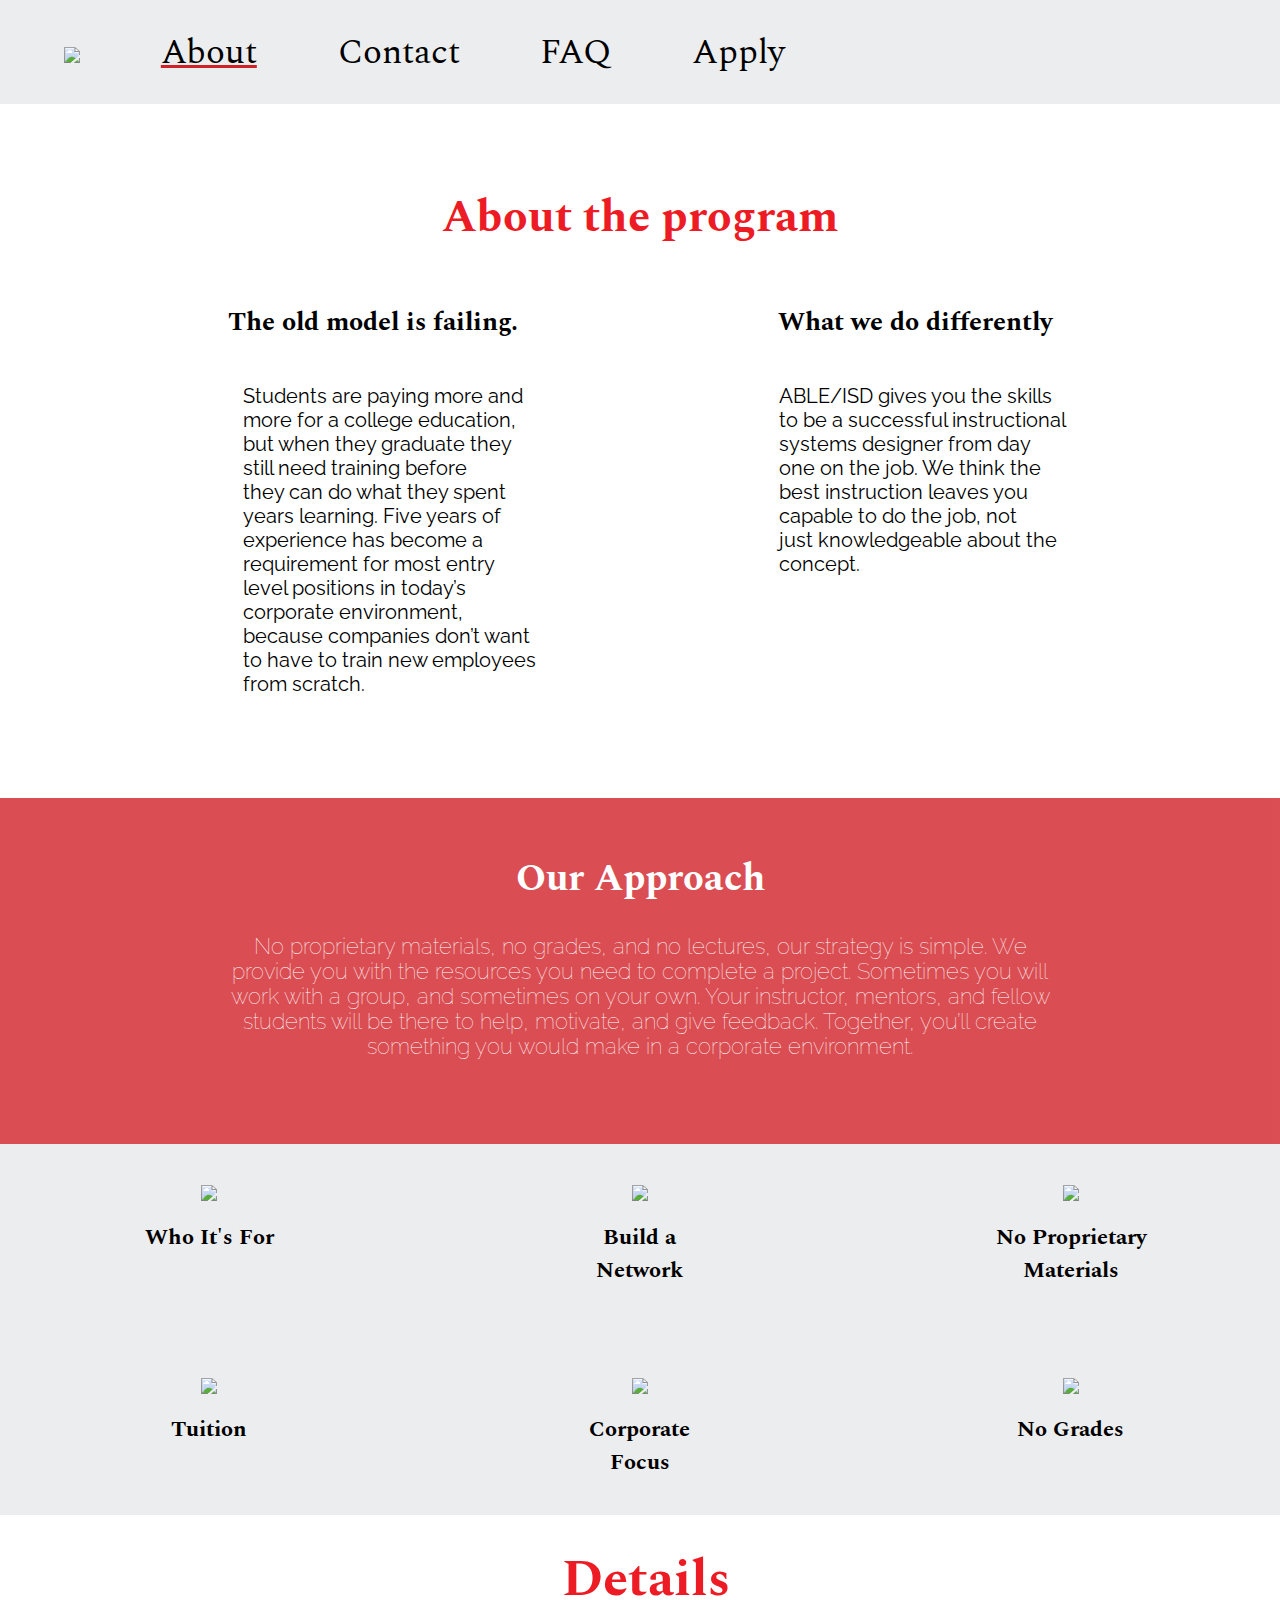
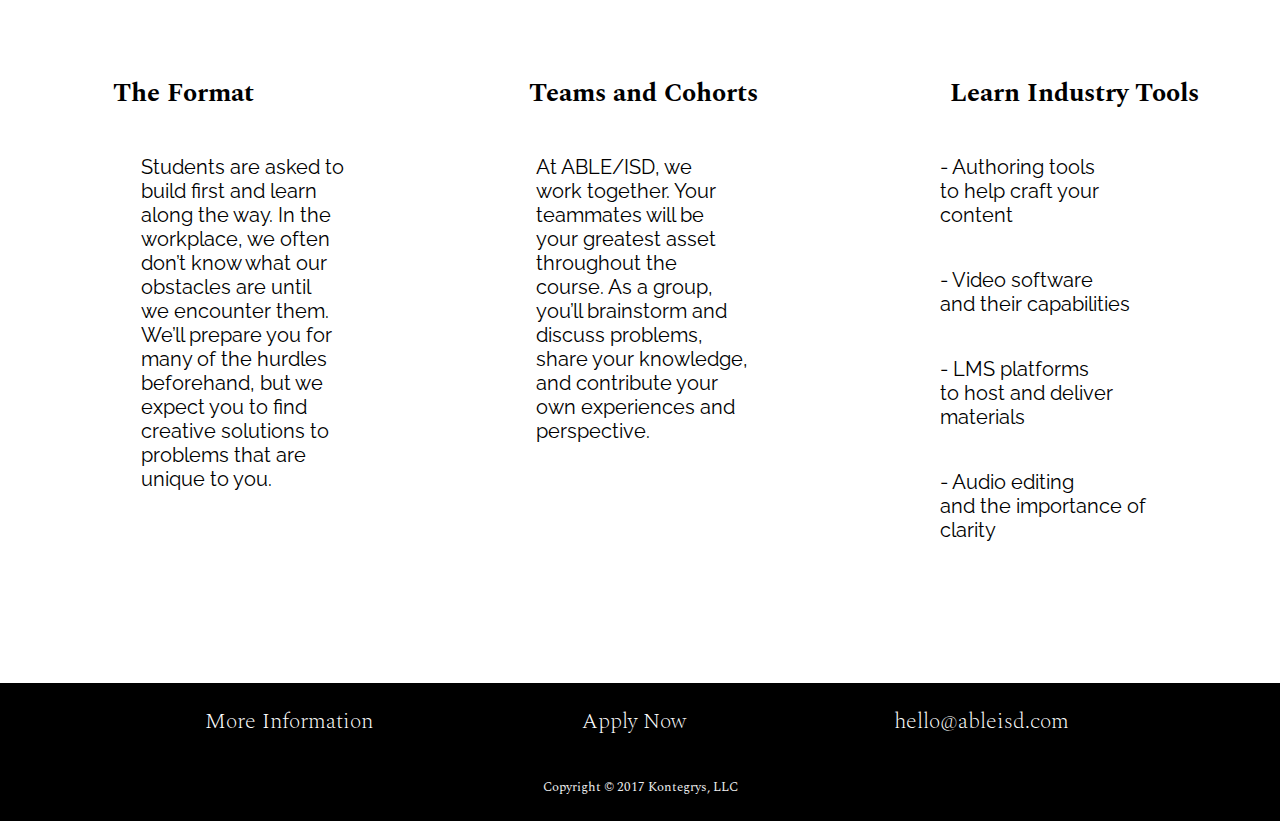
==== commit fd80c8e7: "Merge branch 'master' into faq" ====
--- a/about.html
+++ b/about.html
@@ -43,11 +43,11 @@
 
 		<nav>
 			<div class="nav-bar">
-				<img id="logo" href="home.html" src="assets/images/Logo.png">
+				<a href="index.html"><img id="logo" src="assets/images/Logo.png"></a>
+				<a class="active" href="about.html">About</a>
+				<a href="contact.html">Contact</a>
+				<a href="FAQ.html">FAQ</a>
 				<a href="form_page.html">Apply</a>
-				<a href="FAQ.html">FAQ</a>
-				<a href="contact.html">Contact</a>
-				<a class="active" href="about.html">About</a>
 			</div>
 		</nav>
 
@@ -58,9 +58,10 @@
 					<h1>About the program</h1>
 
 					<div id="old_new">
-						<h2>The Old Model is Failing</h2>
+						<h2>The old model is failing.</h2>
 						<h2>What we do differently</h2>
 					</div>
+						
 						<p>Students are paying more and<br> more for a college education,<br> but when they graduate they<br> still need training before<br> they can do what they spent<br> years learning. Five years of<br> experience has become a<br> requirement for most entry<br> level positions in today’s<br> corporate environment,<br> because companies don’t want<br> to have to train new employees<br> from scratch.</p>
 						<p>ABLE/ISD gives you the skills<br> to be a successful instructional<br> systems designer from day<br> one on the job. We think the<br> best instruction leaves you<br> capable to do the job, not<br> just knowledgeable about the<br> concept.</p>
 				</div>
@@ -122,10 +123,10 @@
 
 					<div id="details">
 						<h1>Details</h1>
-
-					<div id="sections">
-						<h2>The Format</h2>
-						<h2>Teams and Cohorts</h2>
+						
+						<div id="sections">
+						<h2>The Format&nbsp;&nbsp;&nbsp;&nbsp;&nbsp;&nbsp;&nbsp;&nbsp;&nbsp;&nbsp;&nbsp;&nbsp;&nbsp;&nbsp;&nbsp;&nbsp;</h2>
+						<h2>Teams and Cohorts&nbsp;&nbsp;&nbsp;&nbsp;</h2>
 						<h2>Learn Industry Tools</h2>
 
 						<p>Students are asked to<br> build first and learn<br> along the way. In the<br> workplace, we often<br> don’t know what our<br> obstacles are until<br> we encounter them.<br> We’ll prepare you for<br> many of the hurdles<br> beforehand, but we<br> expect you to find<br> creative solutions to<br> problems that are<br> unique to you.</p>
@@ -134,6 +135,7 @@
 						<p>- Video software<br> and their capabilities</p>
 						<p>- LMS platforms<br> to host and deliver<br> materials</p>
 						<p>- Audio editing<br> and the importance of<br> clarity</p>
+						</div>
 						</div>
 					</div>
 				</div>
@@ -146,7 +148,7 @@
 				<a href="about.html">More Information</a>
 				<a href="form_page.html">Apply Now</a>
 				<a href="#">hello@ableisd.com</a>
-				<p>Copyright 2017 Kontegrys, LLC</p>
+				<p>Copyright © 2017 Kontegrys, LLC</p>
 			</div>
 		</footer>
 
--- a/assets/css/main.css
+++ b/assets/css/main.css
@@ -16,13 +16,16 @@
 	position: fixed;
 	z-index: 4;
 }
+.nav-bar #logo {
+	width: 32%;
+	height: auto;
+	margin-left: 5%;
+}
 
 .nav-bar a {
-	float: right;
 	text-decoration: none;
 	color: #000;
-	padding: 0 7% 0 0;
-	margin-top: 4%;
+	padding: 0 6% 0 0;
 	font-size: 2.7vw;
 	font-family: "Spectral", serif;
 	background-color: #ecedee;
@@ -30,13 +33,6 @@
 
 .nav-bar a.active {
 	text-decoration: underline #d12229;
-}
-
-.nav-bar #logo {
-	width: 30%;
-	height: auto;
-	float: left;
-	margin-left: 5%;
 }
 
 /*background image-homepage*/
@@ -109,6 +105,7 @@
 	position: relative;
 	overflow: scroll;
 	z-index: 4;
+	margin-bottom: -10vw; 
 }
 
 /*content*/
@@ -174,7 +171,7 @@
 	background-color: #d12229;
 	opacity: .8;
 	width: 100%;
-	height: 35vw;
+	height: 50vw;
 	padding-top: 5%;
 	margin-top: 26%;
 	vertical-align: middle;
@@ -294,7 +291,7 @@
 	font-size: 2vw;
 	font-family: "Spectral", serif;
 	display: inline-block;
-	padding: 0 9% 0 9%;
+	padding: 0 10% 0 10%;
 }
 
 #about p {
@@ -343,7 +340,6 @@
   height: 70%;
   background-color: #adb2b8;
   color: black;
-  text-align: lef
   border-radius: 1vw;
   padding: 1vw 0;
   position: absolute;
@@ -412,85 +408,85 @@
 	position: relative;
 	bottom: 10%;
 	left: 0;
-	visibility: hidden;
+	/*visibility: hidden;*/
 	margin-top: 8%;
 	max-height: 20%;
 }
 
-#image1:hover .text {
+/*#image1:hover .text {
 	visibility:visible;
 	-webkit-animation: fadeIn 1s;
-}
+}*/
 
 
 #image2 .text {
 	position:relative;
 	bottom: 10%;
 	left: 0;
-	visibility: hidden;
+	/*visibility: hidden;*/
 	margin-top: 8%;
 	max-height: 5%;
 }
 
-#image2:hover .text {
+/*#image2:hover .text {
 	visibility:visible;
 	-webkit-animation: fadeIn 1s;
-}
+}*/
 
 #image3 .text {
 	position:relative;
 	bottom: 10%;
 	left: 0;
-	visibility:hidden;
+	/*visibility:hidden;*/
 	margin-top: 8%;
 	max-height: 5%;
 }
 
-#image3:hover .text {
+/*#image3:hover .text {
 	visibility:visible;
 	-webkit-animation: fadeIn 1s;
-}
+}*/
 
 #image4 .text {
 	position:relative;
 	bottom: 10%;
 	left: 0;
-	visibility:hidden;
+	/*visibility:hidden;*/
 	margin-top: 8%;
 	max-height: 5%;
 }
 
-#image4:hover .text {
+/*#image4:hover .text {
 	visibility:visible;
 	-webkit-animation: fadeIn 1s;
-}
+}*/
 
 #image5 .text {
 	position:relative;
 	bottom: 10%;
 	left: 0;
-	visibility:hidden;
+	/*visibility:hidden;*/
 	margin-top: 8%;
 	max-height: 5%;
 }
 
-#image5:hover .text {
+/*#image5:hover .text {
 	visibility:visible;
 	-webkit-animation: fadeIn 1s;
-}
+}*/
 
 #image6 .text {
 	position:relative;
 	bottom: 10%;
 	left: 0;
-	visibility:hidden;
+	/*visibility:hidden;*/
 	margin-top: 8%;
 	max-height: 5%;
 }
 
 #image6:hover .text {
 	visibility:visible;
-	-webkit-animation: fadeIn 1s;
+	/*-webkit-animation: fadeIn 1s;*/
 }
 
 
@@ -502,24 +498,26 @@
 #details {
 	background-color: #fff;
 	width: 100%;
-	height: 50vw;
+	height: 60vw;
 	margin-top: -5%;
+	padding-left: 3%;
+	/*text-align: center;*/
 }
 
 #details h1 {
 	color: #ed1c24;
-	align-content: center;
-	font-size: 3.5vw;
+	font-size: 4vw;
 	font-family: "Spectral", serif;
 	padding-top: 2%;
 	margin-top: 5%;
+	padding-right: 5%;
 }
 
 #details h2 {
 	display: inline-block;
 	font-size: 2vw;
 	font-family: "Spectral", serif;
-	padding: 0 7% 0 10%;
+	padding: 0 8% 0 4.5%;
 }
 
 #details p {
@@ -528,7 +526,7 @@
 	font-family: "Raleway", sans-serif;
 	text-align: left;
 	float: left;
-	padding: 0 8% 0 8%;
+	padding: 0 7% 0 8%;
 }
 
 /*contact page*/
@@ -597,12 +595,11 @@
 	height: 43vw;
 }
 
-#kristy h1 {
+#kristy strong {
 	display: inline-block;
 	float: left;
 	font-family: "Spectral", serif;
 	font-size: 3vw;
-	padding: 2% 0 0 8%;
 }
 
 #kristy p {
@@ -611,7 +608,7 @@
 	float: left;
 	font-size: 1.7vw;
 	font-family: "Raleway", sans-serif;
-	padding: 12% 0 0 0;
+	padding: 8% 0 0 10%;
 }
 
 #kristy a {
@@ -632,11 +629,10 @@
 	margin-top: 0;
 }
 
-#dean h1 {
+#dean strong {
 	display: inline-block;
 	font-family: "Spectral", serif;
 	font-size: 3vw;
-	padding: 7% 30% 0 0;
 }
 
 #dean p {
@@ -644,7 +640,7 @@
 	float: right;
 	font-size: 1.7vw;
 	font-family: "Raleway", sans-serif;
-	padding: 0 13% 0 0;
+	padding: 5% 13% 0 0;
 }
 
 #dean img {
@@ -659,12 +655,12 @@
 	height: 43vw;
 }
 
-#caden h1 {
+#caden strong {
 	display: inline-block;
 	float: left;
 	font-family: "Spectral", serif;
 	font-size: 3vw;
-	padding: 4% 0 0 8%;
+	/*padding: 4% 0 0 8%;*/
 }
 
 #caden p {
@@ -673,7 +669,7 @@
 	float: left;
 	font-size: 1.7vw;
 	font-family: "Raleway", sans-serif;
-	padding: 12% 0 0 0;
+	padding: 8% 0 0 10%;
 }
 
 #caden img {
@@ -709,13 +705,13 @@
 	align-content: center;
 	padding: 0;
 	margin: 0;
-	margin-top: -.5%;
+	margin-top: -.25%;
 }
 
 .collapsible h1 {
 	font-size: 3.5vw;
 	display: inline-block;
-	float: left;
+	/*float: left;*/
 	padding-left: 5%;
 	font-family: "Spectral", serif;
 }
@@ -742,6 +738,8 @@
 	background-color: #fff;
 	text-align: left;
 	padding-left: 5%;
+	padding-right: 5.5%;
+	padding-bottom: 2%
 }
 
 .collapsible-body p {
@@ -765,7 +763,15 @@
    color: #ed1c24;
    display: inline-block;
    float: right;
-   padding: 2% 15% 0 0;
+   padding: 2% 15% 0 50%;
+}
+
+.overview-dates {
+	display: inline-block;
+	width: 45%;
+	font-size: 1.5vw;
+	font-family: "Raleway", sans-serif;
+	line-height: 2vw;
 }
 
 /*Form page*/
@@ -821,115 +827,93 @@
 
 .form {
 	width: 100%;
-	height: 120vw;
+	height: 100%;
 	background-color: #626363;
-	align-items: left;
+	padding-top: 2%;
+	padding-bottom: 5%;
 }
 
 .form p {
-	font-size: 1.2vw;
-}
-
-.text-name {
-	width: 33vw;
-  height: 3.5vw;
-  box-sizing: border-box;
-  border:  solid #ecedee;
-  border-radius: .25vw;
-  font-size: 1vw;
-}
-
-#name {
-	float: left;
-	margin-left: 13%;
-	padding-right: 15%;
-	padding-bottom: 2%;
-}
-
-#name p {
-	float: left;
-	margin-left: 5%;
-}
-
-.side-by-side {
-	margin-left: 1%;
-	margin-bottom: 2%;
+	font-family: "Raleway", sans-serif;
+	font-size: 1.3vw;
+	color: #fff;
+	text-align: left;
+}
+
+.text-1 {
+    width: 100%;
+    padding: 8px 5px;
+    box-sizing: border-box;
+    border: 2px solid #ccc;
+    border-radius: 4px;
+    font-size: 1.2em;
+}
+.text-2 {
+    width: 80%;
+    padding: 8px 5px;
+    box-sizing: border-box;
+    border: 2px solid #ccc;
+    border-radius: 4px;
+    font-size: 1.2em;
+}
+
+select {
+    width: 80%;
+    padding: 50px 20px;
+    border: none;
+    border-radius: 4px;
+    background-color: #f1f1f1;
+    font-size: 1.2em;
+    background-color: #ecedee;
+}
+
+textarea {
+    width: 80%;
+    height: 150px;
+    padding: 5px 5px;
+    box-sizing: border-box;
+    border: 2px solid #ccc;
+    border-radius: 4px;
+    resize: none;
+    font-size: 1.2em;
+
+}
+
+input[type=button], input[type=submit], input[type=reset] {
+    background-color: #d12229;
+    border: none;
+    color: white;
+    padding: 16px 32px;
+    text-decoration: none;
+    margin-top: 2%;
+    cursor: pointer;
+    border: #d12229;
+    border-radius: 1vw;
+    width: 10vw;
+    height: 5vw;
+    font-size: 1.2vw;
+    font-family: "Raleway", sans-serif;
+    text-align: center;
 }
 
 .side-by-side div {
+	width: 40%;
   display: inline-block;
 }
 
-.side-by-side p {
-	float: left;
-	margin-left: 5%;
-}
-
-#choice {
-	float: left;
-	margin-left: 15%;
-}
-
-#choice p {
-	margin-right: 60%;
-}
-
-.neighbors {
-  width: 33vw;
-  height: 3.5vw;
-  box-sizing: border-box;
-  border:  solid #ecedee;
-  border-radius: .25vw;
-  font-size: 1vw;
-}
-
-.text-2 {
-  width: 70vw;
-  height: 4vw;
-  box-sizing: border-box;
-  border: .12vw solid #ecedee;
-  border-radius: .25vw;
-  font-size: 1vw;
-}
-
-select {
-  width: 35vw;
-  border: none;
-  border-radius: .25vw;
-  background-color: #ecedee;
-  font-size: 1.3vw;
-}
-
-textarea {
-  width: 70%;
-  height: 10%;
-  margin-top: 5%;
-  box-sizing: border-box;
-  border: .12vw solid #ecedee;
-  border-radius: .25vw;
-  resize: none;
-  font-size: 1vw;
-}
-
-button {
-	width: 10vw;
-	height: 3vw;
-	margin: 5% 0 0 15%;
-	float: left;
-	color: #fff;
-	background-color: #d12229;
-	border: #d12229;
-	border-radius: 2vw;
-	font-size: 1.5vw;
-	font-family: "Raleway", sans-serif;
-	cursor: pointer;
+#cats {
+	margin-left: 10%;
+}
+
+strong {
+	font-size: 1.2em;
 }
 
 /*footer*/
 
 .footer-bar {
 	padding: 2% 0 2% 0;
-	margin-top: -.5%;
+	margin-top: -.25%;
 	width: 100%;
 	background-color: #000;
 	height: 7vw;
@@ -952,3 +936,938 @@
 	text-align: center;
 	margin-top: 3%;
 }
+
+/*Media Queries*/
+
+@media only screen and (max-width: 550px) {
+
+html {
+	margin:0;
+	padding:0;
+}
+
+/*nav-bar*/
+
+nav {
+	top: 0;
+	right: 0;
+	left: 0;
+	background-color: #ecedee;
+	display: inline-block;
+	padding: 2% 0 2% 0;
+	width: 100%;
+	height: auto;
+	position: fixed;
+	z-index: 4;
+}
+
+.nav-bar a {
+	/*float: right;*/
+	text-decoration: none;
+	color: #000;
+	padding: 0 5% 0 0;
+	margin-top: 1%;
+	font-size: 3.2vw;
+	font-family: "Spectral", serif;
+	background-color: #ecedee;
+}
+
+.nav-bar a.active {
+	text-decoration: underline #d12229;
+}
+
+.nav-bar #logo {
+	width: 30%;
+	height: auto;
+	float: left;
+	margin-left: 5%;
+}
+
+/*background image-homepage*/
+#home-page {
+	margin: 0;
+	padding: 0;
+	background-image: url("../images/desk1.jpeg");
+	background-size: auto;
+	background-repeat: no-repeat;
+	background-position: 0 8vw;
+	background-attachment: fixed;
+	display: inline-block;
+	position: relative;
+	overflow: scroll;
+	z-index: 4;
+}
+
+#about-page {
+	margin: 0;
+	padding: 0;
+	background-image: url("../images/desks.jpeg");
+	background-size: auto;
+	background-repeat: no-repeat;
+	background-position: 0 8vw;
+	background-attachment: fixed;
+	display: inline-block;
+	position: relative;
+	overflow: scroll;
+	z-index: 4;
+}
+
+/*#contact-page {
+	margin: 0;
+	padding: 0;
+	background-image: url("../images/desk3.jpg");
+	background-size: auto;
+	background-repeat: no-repeat;
+	background-position: 0 8vw;
+	background-attachment: fixed;
+	display: inline-block;
+	position: relative;
+	overflow: scroll;
+	z-index: 4;
+}*/
+
+#form-page {
+	margin: 0;
+	padding: 0;
+	background-image: url("../images/desk5.jpeg");
+	background-size: auto;
+	background-repeat: no-repeat;
+	background-position: 0 8vw;
+	background-attachment: fixed;
+	display: inline-block;
+	position: relative;
+	overflow: scroll;
+	z-index: 4;
+}
+
+#faq-page {
+	margin: 0;
+	padding: 0;
+	width: 100%;
+	background-image: url("../images/desk4.jpeg");
+	background-size: auto;
+	background-repeat: no-repeat;
+	background-position: 0 8vw;
+	background-attachment: fixed;
+	display: inline-block;
+	position: relative;
+	overflow: scroll;
+	z-index: 4;
+}
+
+/*content*/
+.content {
+	display: inline-block;
+	right: 0;
+	left: 0;
+	width: 100%;
+	height: auto;
+}
+
+.container {
+	width: 100%;
+	display: inline-block;
+	text-align: center;
+	position: relative;
+	z-index: 3;
+}
+
+/*Home page*/
+
+#moto {
+	position: relative;
+	background-color: #626363;
+	/*opacity: .8;*/
+	width: 100%;
+	color: #fff;
+	font-size: 4vw;
+	font-family: "Raleway", sans-serif;
+	width: 100%;
+	height: 40vw;
+	padding-top: 30%;
+}
+
+#what {
+	position: absolute;
+	background-color: #fff;
+	width: 100%;
+	height: 30vw;
+	color: #000;
+	padding-top: 2%;
+}
+
+#what h1 {
+	font-weight: lighter;
+	font-size: 4vw;
+	padding-top: 2%;
+	font-family: "Spectral", serif;
+}
+
+#what h1 strong {
+	color: #ed1c24;
+}
+
+#what p {
+	font-size: 2.2vw;
+	font-weight: lighter;
+	font-family: "Raleway", sans-serif;
+}
+
+#red-icon {
+	color: #fff;
+	position: absolute;
+	background-color: #d12229;
+	/*opacity: .8;*/
+	width: 100%;
+	height: 50vw;
+	padding-top: 5%;
+	margin-top: 32%;
+	vertical-align: middle;
+	float: top;
+}
+
+#icons img {
+	width: 8vw;
+	display: inline-block;
+	padding: 0 11% 0 11%;
+	align-content: center;
+}
+
+#header h1 {
+	font-size: 2vw;
+	font-family: "Spectral", serif;
+	display: inline-block;
+	padding: 1% 5% 0 5%;
+}
+
+#text p {
+	display: inline-block;
+	font-size: 2vw;
+	font-family: "Raleway", sans-serif;
+	text-align: left;
+	float: left;
+	padding: 0 6% 0 5%;
+}
+
+#text {
+	margin-left: 5%;
+}
+
+#aim {
+	background-color: #ecedee;
+	position: absolute;
+	width: 100%;
+	height: 35vw;
+	margin-top: 87%;
+	color: #000;
+}
+
+#aim h1 {
+	font-size: 4vw;
+	font-family: "Spectral", serif;
+}
+
+#aim p {
+	font-size: 1.5vw;
+	font-weight: lighter;
+	font-family: "Raleway", sans-serif;
+}
+
+#bottom-gray {
+	position: relative;
+	display: inline-block;
+	background-color: #626363;
+	/*opacity: .9;*/
+	color: #fff;
+	width: 100%;
+	height: 44vw;
+	margin-top: 122vw;
+	padding-bottom: -50vw;
+	padding-top: 5%;
+	align-content: center;
+}
+
+#top-left {
+	/*float: left;*/
+	padding-left: 6%;
+	font-size: 2vw;
+	font-family: "Raleway", sans-serif;
+	text-align: left;
+}
+
+#bottom-gray h1 {
+	float: right;
+	font-size: 2.7vw;
+	font-family: "Spectral", serif;
+	padding-right: 8%;
+	height: 20%;
+	text-align: left;
+}
+
+#bottom-columns {
+	display: inline-block;
+	margin-top: 5%;
+	padding-left: 6%;
+	padding-bottom: 2%;
+	font-size: 1.7vw;
+	font-family: "Raleway", sans-serif;
+	-webkit-column-count: 3; /* Chrome, Safari, Opera */
+  -moz-column-count: 3; /* Firefox */
+  column-count: 3;
+  -webkit-column-gap: 6vw; /* Chrome, Safari, Opera */
+  -moz-column-gap: 6vw; /* Firefox */
+  column-gap: 6vw;
+  text-align: left;
+}
+
+
+/*about page*/
+
+#about {
+	position: relative;
+	background-color: #fff;
+	width: 100%;
+	height: 75vw;
+	color: #000;
+	margin-bottom: 5%;
+}
+
+#about h1 {
+	font-size: 4vw;
+	text-align: center;
+	font-family: "Spectral", serif;
+	color: #ed1c24;
+	padding-top: 12%;
+}
+
+#about h2 {
+	font-size: 2.5vw;
+	font-family: "Spectral", serif;
+	display: inline-block;
+	padding: 0 5% 0 7%;
+}
+
+#about p {
+	display: inline-block;
+	font-size: 2.2%;
+	font-family: "Raleway", sans-serif;
+	text-align: left;
+	float: left;
+	padding: 0 0 0 14%;
+}
+
+#approach {
+	background-color: #d12229;
+	/*opacity: .8;*/
+	position: relative;
+	width: 100%;
+	height: 30vw;
+	color: #fff;
+	padding-top: 2%;
+	margin-bottom: -27vw;
+	margin-top: -5%;
+}
+
+#approach h1 {
+	font-size: 4vw;
+	font-family: "Spectral", serif;
+}
+
+#approach p {
+	font-size: 2.2vw;
+	font-weight: lighter;
+	font-family: "Raleway", sans-serif;
+	align-content: center;
+}
+
+/*pop-up boxes*/
+
+/* Popup container */
+.popup {
+  position: relative;
+  display: inline-block;
+  cursor: pointer;
+}
+
+/* The actual popup (appears on top) */
+.popup .popuptext {
+  visibility: hidden;
+  width: 85%;
+  height: 90%;
+  background-color: #adb2b8;
+  color: black;
+  border-radius: 1vw;
+  padding: 1vw 0;
+  position: absolute;
+  z-index: 3;
+  bottom: 3%;
+  left: 25%;
+	top:auto;
+	right:auto;
+  margin-left: -18%;
+}
+
+.popup h2 {
+	font-family: "Spectral", serif;
+	font-size: 2.2vw;
+}
+
+.popup p {
+	font-family: "Raleway", sans-serif;
+	font-size: 1.4vw;
+}
+
+.popup .popuptext h2{
+	text-align: center;
+	font-family: "Spectral" serif;
+	font-size: 2vw;
+}
+
+/* Popup arrow */
+.popup .popuptext::after {
+  content: "";
+  position: absolute;
+  top: 100%;
+  left: 50%;
+  margin-left: -5px;
+  border-width: 5px;
+  border-style: solid;
+  border-color: #ecedee transparent transparent transparent;
+}
+
+/* Toggle this class when clicking on the popup container (hide and show the popup) */
+.popup .show {
+    visibility: visible;
+    -webkit-animation: fadeIn 1s;
+    animation: fadeIn 1s
+}
+
+/* Add animation (fade in the popup) */
+@-webkit-keyframes fadeIn {
+    from {opacity: 0;}
+    to {opacity: 1;}
+}
+
+@keyframes fadeIn {
+    from {opacity: 0;}
+    to {opacity:1 ;}
+}
+#pop-up {
+	display:grid;
+	grid-template-columns: repeat(3,1fr);
+	grid-gap: 1vw;
+	margin-top: 27vw;
+	background-color: #ecedee;
+}
+
+#image1 .text {
+	position: relative;
+	bottom: 10%;
+	left: 0;
+	/*visibility: hidden;*/
+	margin-top: 8%;
+	max-height: 20%;
+}
+
+/*#image1:hover .text {
+	visibility:visible;
+	-webkit-animation: fadeIn 1s;
+}*/
+
+
+#image2 .text {
+	position:relative;
+	bottom: 10%;
+	left: 0;
+	/*visibility: hidden;*/
+	margin-top: 8%;
+	max-height: 5%;
+}
+
+/*#image2:hover .text {
+	visibility:visible;
+	-webkit-animation: fadeIn 1s;
+}*/
+
+#image3 .text {
+	position:relative;
+	bottom: 10%;
+	left: 0;
+	/*visibility:hidden;*/
+	margin-top: 8%;
+	max-height: 5%;
+}
+
+/*#image3:hover .text {
+	visibility:visible;
+	-webkit-animation: fadeIn 1s;
+}*/
+
+#image4 .text {
+	position:relative;
+	bottom: 10%;
+	left: 0;
+	/*visibility:hidden;*/
+	margin-top: 8%;
+	max-height: 5%;
+}
+
+/*#image4:hover .text {
+	visibility:visible;
+	-webkit-animation: fadeIn 1s;
+}*/
+
+#image5 .text {
+	position:relative;
+	bottom: 10%;
+	left: 0;
+	/*visibility:hidden;*/
+	margin-top: 8%;
+	max-height: 5%;
+}
+
+/*#image5:hover .text {
+	visibility:visible;
+	-webkit-animation: fadeIn 1s;
+}*/
+
+#image6 .text {
+	position:relative;
+	bottom: 10%;
+	left: 0;
+	/*visibility:hidden;*/
+	margin-top: 8%;
+	max-height: 5%;
+}
+
+#image6:hover .text {
+	visibility:visible;
+	/*-webkit-animation: fadeIn 1s;*/
+}
+
+
+.image {
+	max-height: 10vw;
+	margin-top: 10%;
+}
+
+#details {
+	background-color: #fff;
+	width: 100%;
+	height: 75vw;
+	/*margin-top: -5%;*/
+}
+
+#details h1 {
+	color: #ed1c24;
+	align-content: center;
+	font-size: 4vw;
+	font-family: "Spectral", serif;
+	padding-top: 5%;
+	margin-top: 5%;
+}
+
+#details h2 {
+	display: inline-block;
+	font-size: 2.2vw;
+	font-family: "Spectral", serif;
+	padding: 0 3% 0 3%;
+}
+
+#details p {
+	display: inline-block;
+	font-size: 2vw;
+	font-family: "Raleway", sans-serif;
+	text-align: left;
+	float: left;
+	padding: 0 4% 0 8%;
+}
+
+/*contact page*/
+
+#contact {
+	display: inline-block;
+	margin-top: 25%;
+	background-color: #626363;
+	/*opacity: .9;*/
+	color: #fff;
+	width: 100%;
+	height: 45vw;
+}
+
+#contact strong {
+	font-family: "Spectral", serif;
+	font-size: 4vw;
+}
+
+#contact #one {
+	float: left;
+	/*width: 50%;*/
+	padding-top: 10%;
+	font-family: "Raleway", sans-serif;
+	font-size: 3vw;
+}
+
+#one span {
+	padding-left: 42%;
+}
+
+#contact #two {
+	float: right;
+	text-align: left;
+	font-family: "Raleway", sans-serif;
+	font-size: 3vw;
+	padding: 24% 13% 0 0;
+}
+
+#contact a {
+	text-decoration: none;
+	color: #fff;
+	font-family: "Raleway", sans-serif;
+	font-size: 3vw;
+}
+
+#meet {
+	display: inline-block;
+	background-color: #d12229;
+	width: 100%;
+	height: 16vw;
+	margin-top: -1%;
+}
+
+#meet p {
+	color: #fff;
+	font-family: "Spectral", serif;
+	font-size: 4.5vw;
+	letter-spacing: 2vw;
+	padding-top: 1%;
+}
+
+#kristy {
+	background-color: #ecedee;
+	width: 100%;
+	height: 43vw;
+}
+
+#kristy strong {
+	display: inline-block;
+	float: left;
+	font-family: "Spectral", serif;
+	font-size: 3vw;
+}
+
+#kristy p {
+	display: inline-block;
+	text-align: left;
+	float: left;
+	font-size: 1.7vw;
+	font-family: "Raleway", sans-serif;
+	padding: 8% 0 0 10%;
+}
+
+#kristy a {
+	text-decoration: none;
+	color: #ed1c24;
+}
+
+#kristy img {
+	width: 30%;
+	border-radius: 2vw;
+	float: right;
+	margin: 7% 8% 0 0;
+}
+
+#dean {
+	background-color: #fff;
+	height: 43vw;
+	margin-top: 0;
+}
+
+#dean strong {
+	display: inline-block;
+	font-family: "Spectral", serif;
+	font-size: 3vw;
+}
+
+#dean p {
+	text-align: left;
+	float: right;
+	font-size: 1.7vw;
+	font-family: "Raleway", sans-serif;
+	padding: 5% 13% 0 0;
+}
+
+#dean img {
+	width: 30%;
+	border-radius: 2vw;
+	float: left;
+	margin: 7% 0 0 8%;
+}
+
+#caden {
+	background-color: #ecedee;
+	height: 43vw;
+}
+
+#caden strong {
+	display: inline-block;
+	float: left;
+	font-family: "Spectral", serif;
+	font-size: 3vw;
+	/*padding: 4% 0 0 8%;*/
+}
+
+#caden p {
+	display: inline-block;
+	text-align: left;
+	float: left;
+	font-size: 1.7vw;
+	font-family: "Raleway", sans-serif;
+	padding: 8% 0 0 10%;
+}
+
+#caden img {
+	width: 30%;
+	border-radius: 2vw;
+	float: right;
+	margin: 7% 8% 0 0;
+}
+
+/*FAQ page*/
+
+#red_faq {
+	display: inline-block;
+	background-color: #d12229;
+	opacity: .8;
+	width: 100%;
+	height: 35vw;
+	margin-top: 11.75%;
+}
+
+#red_faq p {
+	font-size: 3.5vw;
+	font-family: "Spectral", serif;
+	color: #fff;
+	float: right;
+	padding: 20% 5% 0 0;
+}
+
+.collapsible {
+	background-color: #fff;
+	width: 100%;
+	display: inline-block;
+	align-content: center;
+	padding: 0;
+	margin: 0;
+	margin-top: -.25%;
+}
+
+.collapsible h1 {
+	font-size: 3.5vw;
+	display: inline-block;
+	float: left;
+	padding-left: 5%;
+	font-family: "Spectral", serif;
+}
+
+.collapsible li {
+	list-style: none;
+}
+
+.collapsible-header {
+	height: 10vw;
+}
+
+#odd {
+	background-color: #fff;
+	width: 100%;
+}
+
+#even {
+	background-color: #ecedee;
+	width: 100%;
+}
+
+.collapsible-body {
+	background-color: #fff;
+	text-align: left;
+	padding-left: 5%;
+	padding-right: 5.5%;
+	padding-bottom: 2%
+}
+
+.collapsible-body p {
+	font-size: 1.5vw;
+	font-family: "Raleway", sans-serif;
+	line-height: 2vw;
+}
+
+.collapsible-body a {
+	text-decoration: none;
+	color: #ed1c24;
+}
+
+.tuition_headers {
+  color: red;
+  font-size: 2vw;
+  font-family: "Spectral", serif;
+}
+
+.material-icons {
+   color: #ed1c24;
+   display: inline-block;
+   float: right;
+   padding: 2% 15% 0 0;
+}
+
+/*Form page*/
+
+#forms-apply-info {
+	background-color: #fff;
+	width: 100%;
+	height: 50vw;
+  margin-top: 12%;
+  padding-top: 5%;
+  font-size: 1.7vw;
+  font-family: "Raleway", sans-serif;
+  text-align: left;
+}
+
+#forms-apply-info #stuff {
+	padding-left: 13%;
+}
+
+#forms-apply-info h2 {
+	font-size: 1.9vw;
+	padding-left: 13%;
+}
+
+#forms-apply-info div {
+	float: left;
+  display: inline-block;
+  padding-left: 13%;
+  font-size: 1.7vw;
+  font-family: "Raleway", sans-serif;
+}
+
+#last-paragraph-form p {
+  display: inline-block;
+  font-size: 1.7vw;
+  font-family: "Raleway", sans-serif;
+}
+
+#ready {
+	display: inline-block;
+	background-color: #d12229;
+	opacity: .9;
+	width: 100%;
+	height: 30vw;
+}
+
+#ready p {
+	font-size: 3.5vw;
+	font-family: "Spectral", serif;
+	color: #fff;
+	padding-top: 13%;
+}
+
+.form {
+	width: 100%;
+	height: 100%;
+	background-color: #626363;
+	padding-top: 2%;
+	padding-bottom: 5%;
+}
+
+.form p {
+	font-family: "Raleway", sans-serif;
+	font-size: 1.3vw;
+	color: #fff;
+}
+
+.text-1 {
+    width: 100%;
+    padding: 8px 5px;
+    box-sizing: border-box;
+    border: 2px solid #ccc;
+    border-radius: 4px;
+    font-size: 1.2em;
+}
+.text-2 {
+    width: 220px;
+    padding: 8px 5px;
+    box-sizing: border-box;
+    border: 2px solid #ccc;
+    border-radius: 4px;
+    font-size: 1.2em;
+}
+
+select {
+    width: 350px;
+    padding: 50px 20px;
+    border: none;
+    border-radius: 4px;
+    background-color: #f1f1f1;
+    font-size: 1.2em;
+    background-color: #ecedee;
+}
+
+textarea {
+    width: 80%;
+    height: 150px;
+    padding: 5px 5px;
+    box-sizing: border-box;
+    border: 2px solid #ccc;
+    border-radius: 4px;
+    resize: none;
+    font-size: 1.2em;
+}
+
+input[type=button], input[type=submit], input[type=reset] {
+    background-color: #d12229;
+    border: none;
+    color: white;
+    padding: 16px 32px;
+    text-decoration: none;
+    margin-top: 2%;
+    cursor: pointer;
+    border: #d12229;
+    border-radius: 2vw;
+    width: 10vw;
+    font-size: 1.2vw;
+    font-family: "Raleway", sans-serif;
+}
+
+.side-by-side div {
+	width: 40%;
+   display: inline-block;
+}
+
+/*footer*/
+
+.footer-bar {
+	padding: 2% 0 2% 0;
+	width: 100%;
+	background-color: #000;
+	height: 10vw;
+	position: relative;
+	z-index: 5;
+}
+
+.footer-bar a {
+	color: #fff;
+	font-size: 2vw;
+	font-weight: lighter;
+	font-family: "Spectral", serif;
+	text-decoration: none;
+	padding-left: 14%;
+}
+
+.footer-bar p {
+	color: #ecedee;
+	font-size: 1.5vw;
+	font-family: "Spectral", serif;
+	text-align: center;
+	margin-top: 4%;
+}
+}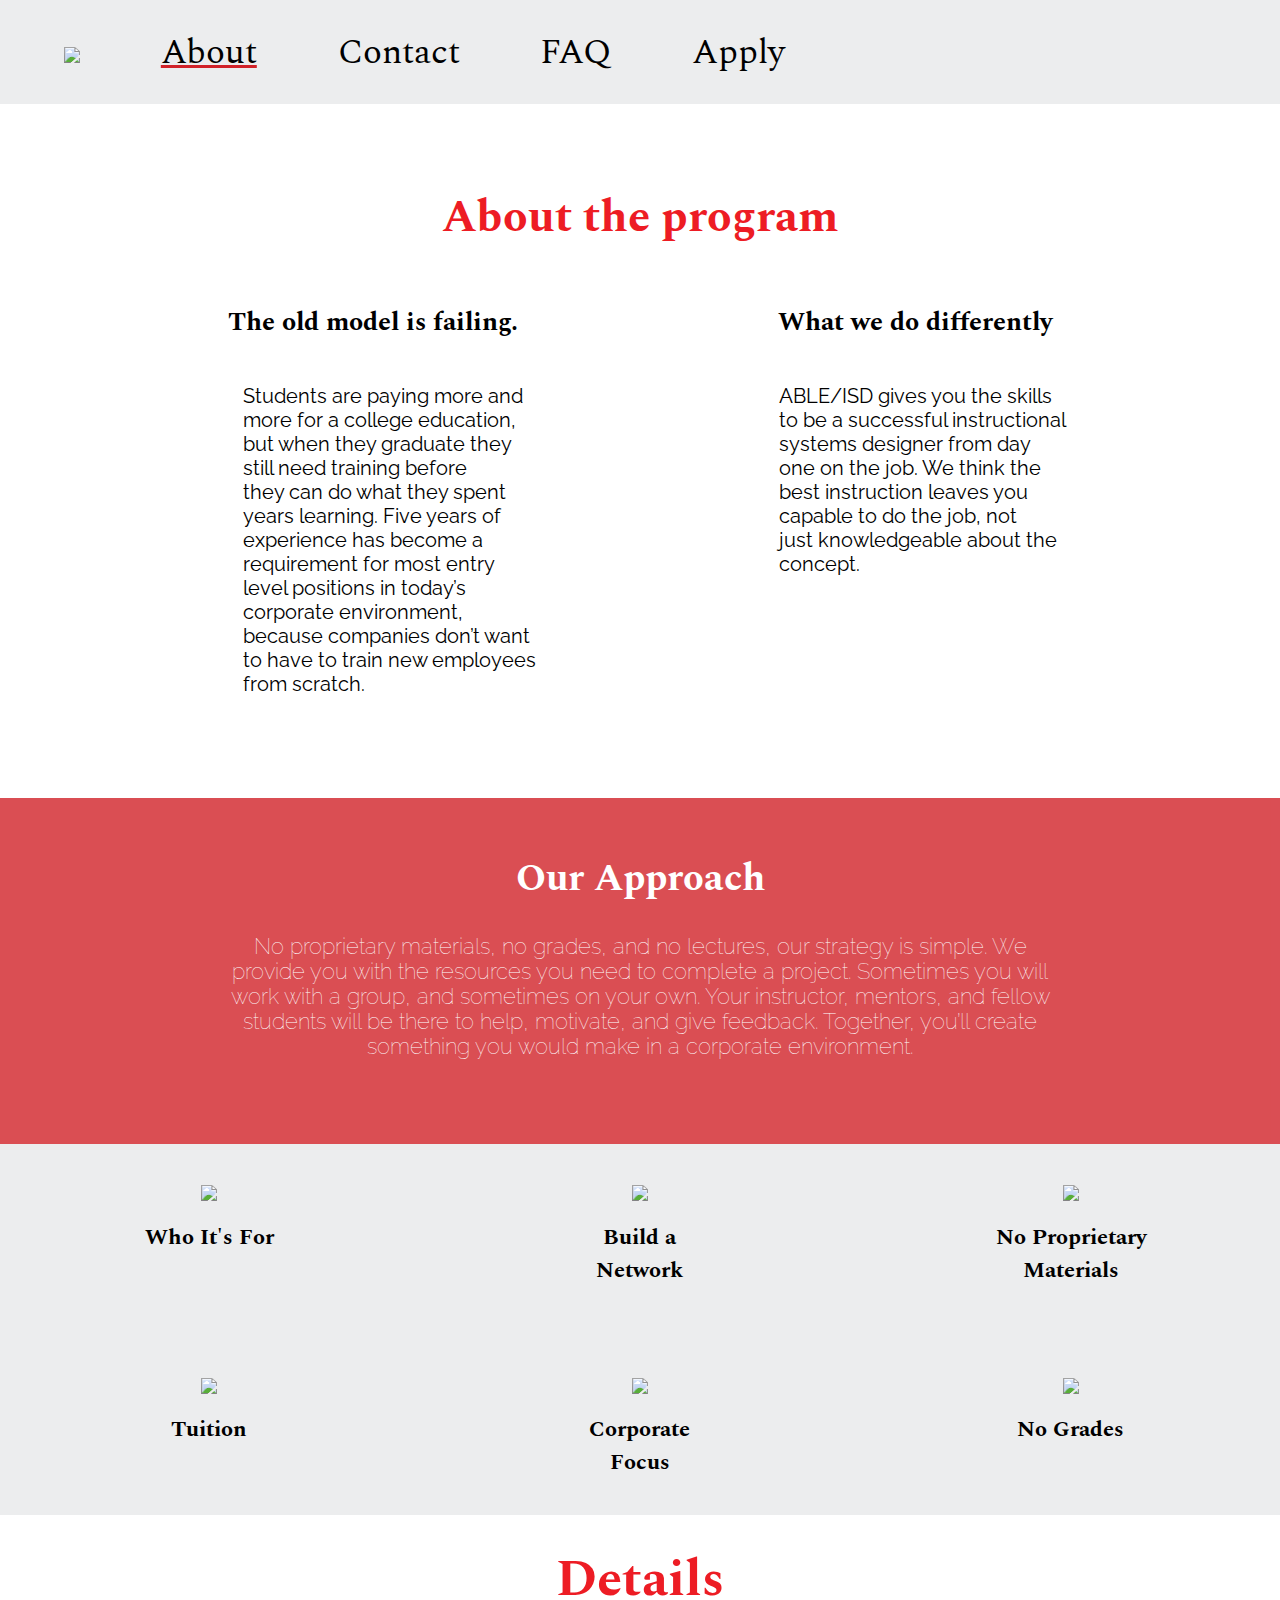
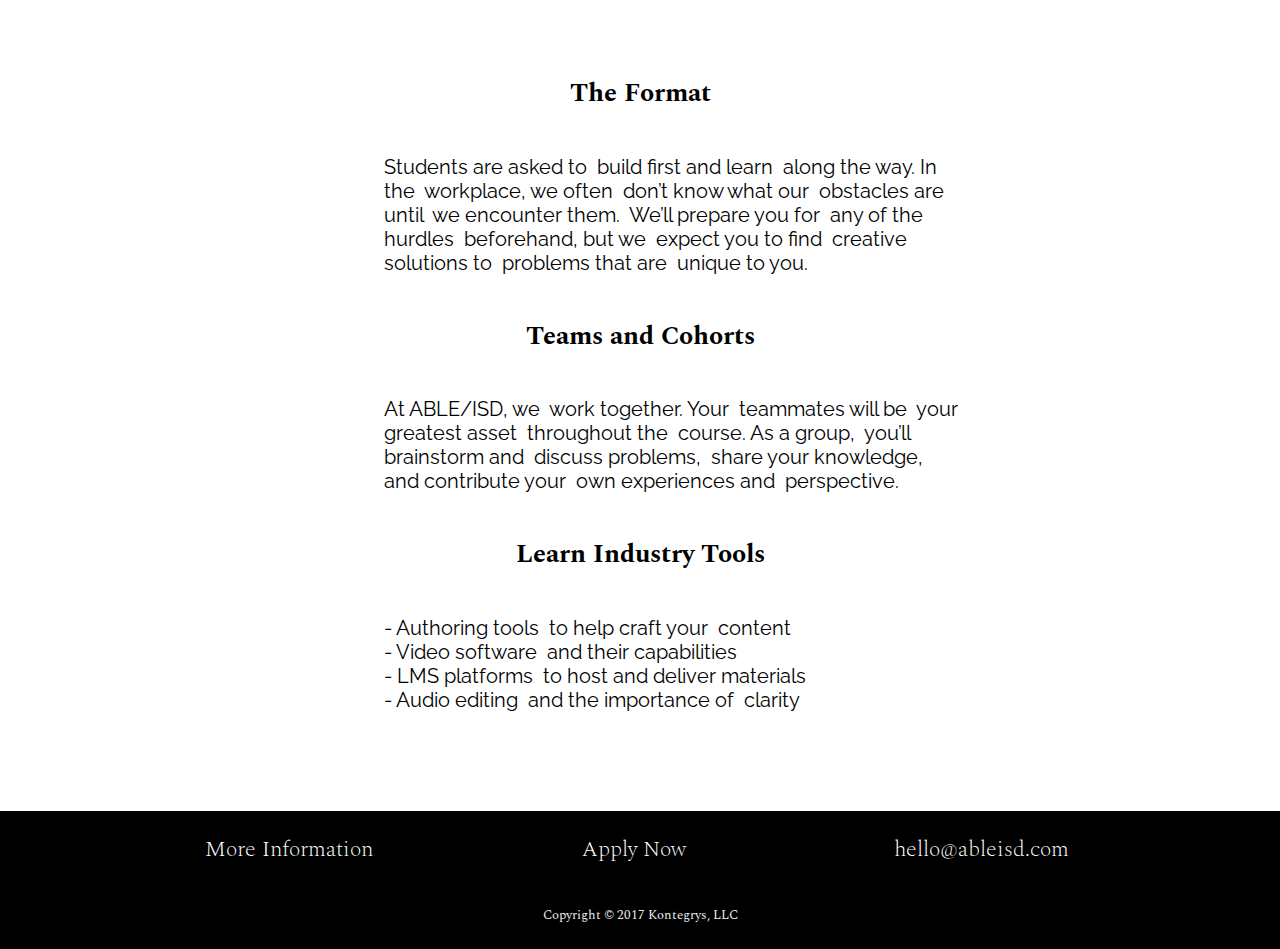
==== commit b6237ef9: "mobile additions and forms" ====
--- a/about.html
+++ b/about.html
@@ -125,16 +125,49 @@
 						<h1>Details</h1>
 						
 						<div id="sections">
-						<h2>The Format&nbsp;&nbsp;&nbsp;&nbsp;&nbsp;&nbsp;&nbsp;&nbsp;&nbsp;&nbsp;&nbsp;&nbsp;&nbsp;&nbsp;&nbsp;&nbsp;</h2>
-						<h2>Teams and Cohorts&nbsp;&nbsp;&nbsp;&nbsp;</h2>
-						<h2>Learn Industry Tools</h2>
-
-						<p>Students are asked to<br> build first and learn<br> along the way. In the<br> workplace, we often<br> don’t know what our<br> obstacles are until<br> we encounter them.<br> We’ll prepare you for<br> many of the hurdles<br> beforehand, but we<br> expect you to find<br> creative solutions to<br> problems that are<br> unique to you.</p>
-						<p>At ABLE/ISD, we<br> work together. Your<br> teammates will be<br> your greatest asset<br> throughout the<br> course. As a group,<br> you’ll brainstorm and<br> discuss problems,<br> share your knowledge,<br> and contribute your<br> own experiences and<br> perspective.</p>
-						<p>- Authoring tools<br> to help craft your<br> content</p>
-						<p>- Video software<br> and their capabilities</p>
-						<p>- LMS platforms<br> to host and deliver<br> materials</p>
-						<p>- Audio editing<br> and the importance of<br> clarity</p>
+							<div>
+								<h2>The Format</h2>
+								<p>Students are asked to + build first and learn + along the way. In the + workplace, we often + don’t know what our + obstacles are until + we encounter them. + We’ll prepare you for + any of the hurdles + beforehand, but we + expect you to find + creative solutions to + problems that are + unique to you.</p>
+							</div>
+							<div>
+								<h2>Teams and Cohorts</h2>
+								<p>At ABLE/ISD, we + work together. Your + teammates will be + your greatest asset + throughout the + course. As a group, + you’ll brainstorm and + discuss problems, + share your knowledge, + and contribute your + own experiences and + perspective.</p>
+							</div>
+							<div>
+								<h2>Learn Industry Tools</h2><br>
+								<p>- Authoring tools + to help craft your + content <br> - Video software + and their capabilities <br> - LMS platforms + to host and deliver +materials <br> - Audio editing + and the importance of + clarity</p>
+							</div>
 						</div>
 						</div>
 					</div>
--- a/assets/css/main.css
+++ b/assets/css/main.css
@@ -498,10 +498,9 @@
 #details {
 	background-color: #fff;
 	width: 100%;
-	height: 60vw;
+	height: 70vw;
 	margin-top: -5%;
-	padding-left: 3%;
-	/*text-align: center;*/
+	text-align: center;
 }
 
 #details h1 {
@@ -510,14 +509,13 @@
 	font-family: "Spectral", serif;
 	padding-top: 2%;
 	margin-top: 5%;
-	padding-right: 5%;
 }
 
 #details h2 {
 	display: inline-block;
 	font-size: 2vw;
 	font-family: "Spectral", serif;
-	padding: 0 8% 0 4.5%;
+	padding: 0 10% 0 10%;
 }
 
 #details p {
@@ -526,7 +524,11 @@
 	font-family: "Raleway", sans-serif;
 	text-align: left;
 	float: left;
-	padding: 0 7% 0 8%;
+	padding: 0 25% 0 30%;
+}
+
+#section div {
+	width: 60%;
 }
 
 /*contact page*/
@@ -595,11 +597,12 @@
 	height: 43vw;
 }
 
-#kristy strong {
+#kristy h1 {
 	display: inline-block;
 	float: left;
 	font-family: "Spectral", serif;
 	font-size: 3vw;
+	padding: 2% 0 0 8%;
 }
 
 #kristy p {
@@ -608,7 +611,7 @@
 	float: left;
 	font-size: 1.7vw;
 	font-family: "Raleway", sans-serif;
-	padding: 8% 0 0 10%;
+	padding: 12% 0 0 0;
 }
 
 #kristy a {
@@ -629,10 +632,11 @@
 	margin-top: 0;
 }
 
-#dean strong {
+#dean h1 {
 	display: inline-block;
 	font-family: "Spectral", serif;
 	font-size: 3vw;
+	padding: 7% 30% 0 0;
 }
 
 #dean p {
@@ -640,7 +644,7 @@
 	float: right;
 	font-size: 1.7vw;
 	font-family: "Raleway", sans-serif;
-	padding: 5% 13% 0 0;
+	padding: 0 13% 0 0;
 }
 
 #dean img {
@@ -655,12 +659,12 @@
 	height: 43vw;
 }
 
-#caden strong {
+#caden h1 {
 	display: inline-block;
 	float: left;
 	font-family: "Spectral", serif;
 	font-size: 3vw;
-	/*padding: 4% 0 0 8%;*/
+	padding: 4% 0 0 8%;
 }
 
 #caden p {
@@ -669,7 +673,7 @@
 	float: left;
 	font-size: 1.7vw;
 	font-family: "Raleway", sans-serif;
-	padding: 8% 0 0 10%;
+	padding: 12% 0 0 0;
 }
 
 #caden img {
@@ -779,7 +783,7 @@
 #forms-apply-info {
 	background-color: #fff;
 	width: 100%;
-	height: 50vw;
+	height: 45vw;
   margin-top: 12%;
   padding-top: 5%;
   font-size: 1.7vw;
@@ -939,7 +943,7 @@
 
 /*Media Queries*/
 
-@media only screen and (max-width: 550px) {
+@media only screen and (max-width: 650px) {
 
 html {
 	margin:0;
@@ -956,17 +960,16 @@
 	display: inline-block;
 	padding: 2% 0 2% 0;
 	width: 100%;
-	height: auto;
 	position: fixed;
 	z-index: 4;
 }
 
 .nav-bar a {
-	/*float: right;*/
+	float: right;
 	text-decoration: none;
 	color: #000;
-	padding: 0 5% 0 0;
-	margin-top: 1%;
+	padding: 0 7% 0 0;
+	margin-top: 4%;
 	font-size: 3.2vw;
 	font-family: "Spectral", serif;
 	background-color: #ecedee;
@@ -1012,7 +1015,7 @@
 	z-index: 4;
 }
 
-/*#contact-page {
+#contact-page {
 	margin: 0;
 	padding: 0;
 	background-image: url("../images/desk3.jpg");
@@ -1024,7 +1027,7 @@
 	position: relative;
 	overflow: scroll;
 	z-index: 4;
-}*/
+}
 
 #form-page {
 	margin: 0;
@@ -1080,7 +1083,7 @@
 	/*opacity: .8;*/
 	width: 100%;
 	color: #fff;
-	font-size: 4vw;
+	font-size: 5vw;
 	font-family: "Raleway", sans-serif;
 	width: 100%;
 	height: 40vw;
@@ -1157,7 +1160,7 @@
 	background-color: #ecedee;
 	position: absolute;
 	width: 100%;
-	height: 35vw;
+	height: 40vw;
 	margin-top: 87%;
 	color: #000;
 }
@@ -1469,25 +1472,30 @@
 
 #details h2 {
 	display: inline-block;
-	font-size: 2.2vw;
+	font-size: 4vw;
 	font-family: "Spectral", serif;
 	padding: 0 3% 0 3%;
+	text-align: center;
 }
 
 #details p {
 	display: inline-block;
-	font-size: 2vw;
-	font-family: "Raleway", sans-serif;
-	text-align: left;
-	float: left;
-	padding: 0 4% 0 8%;
+	font-size: 3vw;
+	font-family: "Raleway", sans-serif;
+	text-align: left;
+	float: left;
+	padding: 0 25% 0 27%;
+}
+
+#section div {
+	width: 60%;
 }
 
 /*contact page*/
 
 #contact {
 	display: inline-block;
-	margin-top: 25%;
+	margin-top: 11%;
 	background-color: #626363;
 	/*opacity: .9;*/
 	color: #fff;
@@ -1502,10 +1510,10 @@
 
 #contact #one {
 	float: left;
-	/*width: 50%;*/
+	width: 45%;
 	padding-top: 10%;
 	font-family: "Raleway", sans-serif;
-	font-size: 3vw;
+	font-size: 3.5vw;
 }
 
 #one span {
@@ -1516,7 +1524,7 @@
 	float: right;
 	text-align: left;
 	font-family: "Raleway", sans-serif;
-	font-size: 3vw;
+	font-size: 3.5vw;
 	padding: 24% 13% 0 0;
 }
 
@@ -1532,7 +1540,7 @@
 	background-color: #d12229;
 	width: 100%;
 	height: 16vw;
-	margin-top: -1%;
+	margin-top: -2%;
 }
 
 #meet p {
@@ -1549,20 +1557,21 @@
 	height: 43vw;
 }
 
-#kristy strong {
-	display: inline-block;
-	float: left;
-	font-family: "Spectral", serif;
-	font-size: 3vw;
+#kristy h1 {
+	display: inline-block;
+	float: left;
+	font-family: "Spectral", serif;
+	font-size: 3.5vw;
+	padding: 2% 0 0 8%;
 }
 
 #kristy p {
 	display: inline-block;
 	text-align: left;
 	float: left;
-	font-size: 1.7vw;
-	font-family: "Raleway", sans-serif;
-	padding: 8% 0 0 10%;
+	font-size: 2vw;
+	font-family: "Raleway", sans-serif;
+	padding: 12% 0 0 0;
 }
 
 #kristy a {
@@ -1583,18 +1592,19 @@
 	margin-top: 0;
 }
 
-#dean strong {
-	display: inline-block;
-	font-family: "Spectral", serif;
-	font-size: 3vw;
+#dean h1 {
+	display: inline-block;
+	font-family: "Spectral", serif;
+	font-size: 3.5vw;
+	padding: 7% 38% 0 0;
 }
 
 #dean p {
 	text-align: left;
 	float: right;
-	font-size: 1.7vw;
-	font-family: "Raleway", sans-serif;
-	padding: 5% 13% 0 0;
+	font-size: 2vw;
+	font-family: "Raleway", sans-serif;
+	padding: 0 13% 0 0;
 }
 
 #dean img {
@@ -1609,25 +1619,25 @@
 	height: 43vw;
 }
 
-#caden strong {
-	display: inline-block;
-	float: left;
-	font-family: "Spectral", serif;
-	font-size: 3vw;
-	/*padding: 4% 0 0 8%;*/
+#caden h1 {
+	display: inline-block;
+	float: left;
+	font-family: "Spectral", serif;
+	font-size: 3.5vw;
+	padding: 4% 0 0 8%;
 }
 
 #caden p {
 	display: inline-block;
 	text-align: left;
 	float: left;
-	font-size: 1.7vw;
-	font-family: "Raleway", sans-serif;
-	padding: 8% 0 0 10%;
+	font-size: 2vw;
+	font-family: "Raleway", sans-serif;
+	padding: 12% 0 0 0;
 }
 
 #caden img {
-	width: 30%;
+	width: 29%;
 	border-radius: 2vw;
 	float: right;
 	margin: 7% 8% 0 0;
@@ -1645,7 +1655,7 @@
 }
 
 #red_faq p {
-	font-size: 3.5vw;
+	font-size: 5vw;
 	font-family: "Spectral", serif;
 	color: #fff;
 	float: right;
@@ -1663,9 +1673,9 @@
 }
 
 .collapsible h1 {
-	font-size: 3.5vw;
-	display: inline-block;
-	float: left;
+	font-size: 4.5vw;
+	display: inline-block;
+	margin-right: 40%;
 	padding-left: 5%;
 	font-family: "Spectral", serif;
 }
@@ -1697,9 +1707,11 @@
 }
 
 .collapsible-body p {
-	font-size: 1.5vw;
+	font-size: 2.3vw;
 	font-family: "Raleway", sans-serif;
 	line-height: 2vw;
+	text-decoration: bold;
+	padding: 0px 3px;
 }
 
 .collapsible-body a {
@@ -1709,7 +1721,7 @@
 
 .tuition_headers {
   color: red;
-  font-size: 2vw;
+  font-size: 4vw;
   font-family: "Spectral", serif;
 }
 
@@ -1725,7 +1737,7 @@
 #forms-apply-info {
 	background-color: #fff;
 	width: 100%;
-	height: 50vw;
+	height: 45vw;
   margin-top: 12%;
   padding-top: 5%;
   font-size: 1.7vw;
@@ -1781,7 +1793,7 @@
 
 .form p {
 	font-family: "Raleway", sans-serif;
-	font-size: 1.3vw;
+	font-size: 4vw;
 	color: #fff;
 }
 
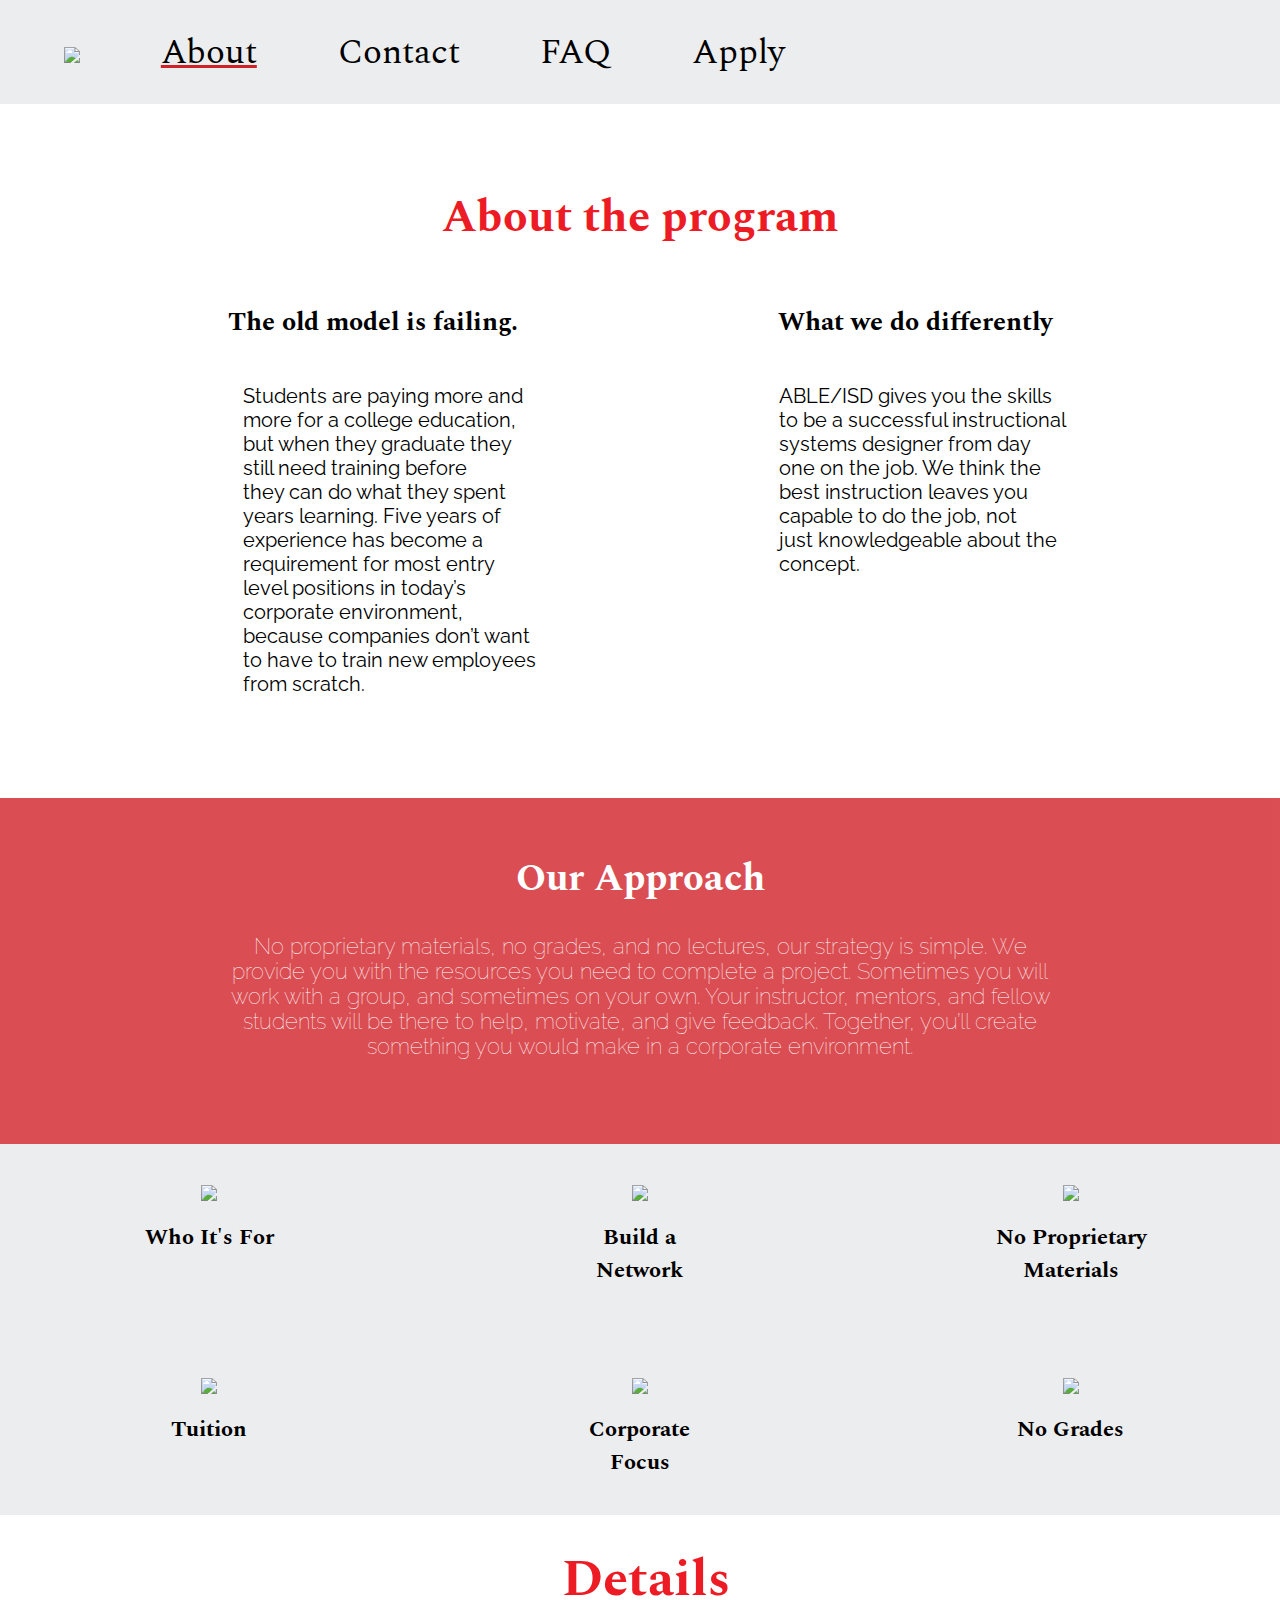
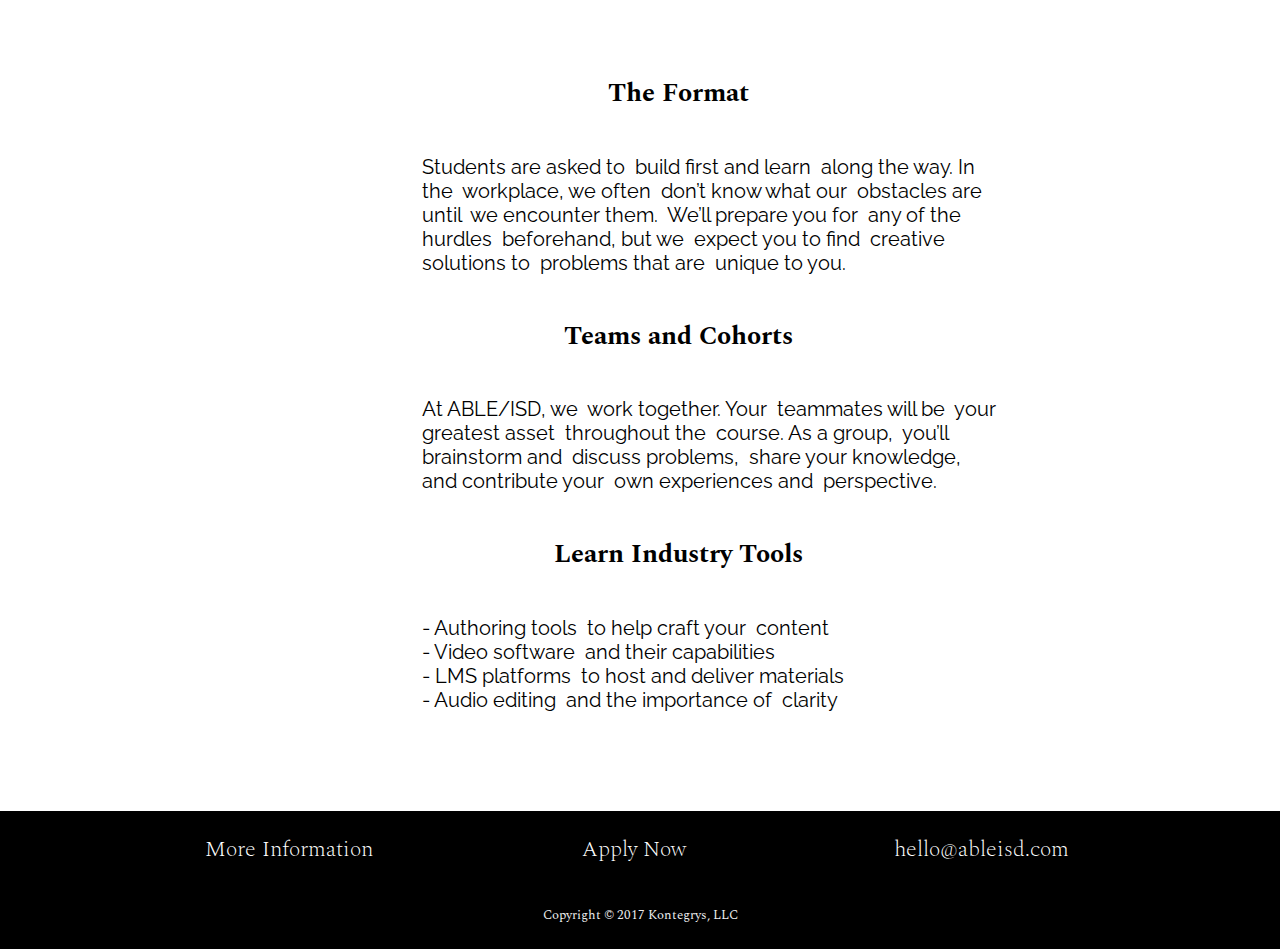
==== commit 3b1389e0: "solving conflicts" ====
--- a/about.html
+++ b/about.html
@@ -168,6 +168,7 @@
  and the importance of   clarity</p>
 							</div>
+
 						</div>
 						</div>
 					</div>
--- a/assets/css/main.css
+++ b/assets/css/main.css
@@ -500,7 +500,8 @@
 	width: 100%;
 	height: 70vw;
 	margin-top: -5%;
-	text-align: center;
+	padding-left: 3%;
+	/*text-align: center;*/
 }
 
 #details h1 {
@@ -509,6 +510,7 @@
 	font-family: "Spectral", serif;
 	padding-top: 2%;
 	margin-top: 5%;
+	padding-right: 5%;
 }
 
 #details h2 {
@@ -516,6 +518,7 @@
 	font-size: 2vw;
 	font-family: "Spectral", serif;
 	padding: 0 10% 0 10%;
+
 }
 
 #details p {
@@ -597,12 +600,11 @@
 	height: 43vw;
 }
 
-#kristy h1 {
+#kristy strong {
 	display: inline-block;
 	float: left;
 	font-family: "Spectral", serif;
 	font-size: 3vw;
-	padding: 2% 0 0 8%;
 }
 
 #kristy p {
@@ -611,7 +613,7 @@
 	float: left;
 	font-size: 1.7vw;
 	font-family: "Raleway", sans-serif;
-	padding: 12% 0 0 0;
+	padding: 8% 0 0 10%;
 }
 
 #kristy a {
@@ -632,11 +634,10 @@
 	margin-top: 0;
 }
 
-#dean h1 {
+#dean strong {
 	display: inline-block;
 	font-family: "Spectral", serif;
 	font-size: 3vw;
-	padding: 7% 30% 0 0;
 }
 
 #dean p {
@@ -644,7 +645,7 @@
 	float: right;
 	font-size: 1.7vw;
 	font-family: "Raleway", sans-serif;
-	padding: 0 13% 0 0;
+	padding: 5% 13% 0 0;
 }
 
 #dean img {
@@ -659,12 +660,12 @@
 	height: 43vw;
 }
 
-#caden h1 {
+#caden strong {
 	display: inline-block;
 	float: left;
 	font-family: "Spectral", serif;
 	font-size: 3vw;
-	padding: 4% 0 0 8%;
+	/*padding: 4% 0 0 8%;*/
 }
 
 #caden p {
@@ -673,7 +674,7 @@
 	float: left;
 	font-size: 1.7vw;
 	font-family: "Raleway", sans-serif;
-	padding: 12% 0 0 0;
+	padding: 8% 0 0 10%;
 }
 
 #caden img {
@@ -758,6 +759,7 @@
 }
 
 .tuition_headers {
+	padding-top: 2%;
   color: red;
   font-size: 2vw;
   font-family: "Spectral", serif;
@@ -783,7 +785,7 @@
 #forms-apply-info {
 	background-color: #fff;
 	width: 100%;
-	height: 45vw;
+	height: 50vw;
   margin-top: 12%;
   padding-top: 5%;
   font-size: 1.7vw;
@@ -960,16 +962,17 @@
 	display: inline-block;
 	padding: 2% 0 2% 0;
 	width: 100%;
+	height: auto;
 	position: fixed;
 	z-index: 4;
 }
 
 .nav-bar a {
-	float: right;
+	/*float: right;*/
 	text-decoration: none;
 	color: #000;
-	padding: 0 7% 0 0;
-	margin-top: 4%;
+	padding: 0 5% 0 0;
+	margin-top: 1%;
 	font-size: 3.2vw;
 	font-family: "Spectral", serif;
 	background-color: #ecedee;
@@ -1015,7 +1018,7 @@
 	z-index: 4;
 }
 
-#contact-page {
+/*#contact-page {
 	margin: 0;
 	padding: 0;
 	background-image: url("../images/desk3.jpg");
@@ -1027,7 +1030,7 @@
 	position: relative;
 	overflow: scroll;
 	z-index: 4;
-}
+}*/
 
 #form-page {
 	margin: 0;
@@ -1060,6 +1063,7 @@
 
 /*content*/
 .content {
+	position: relative;
 	display: inline-block;
 	right: 0;
 	left: 0;
@@ -1210,16 +1214,16 @@
 #bottom-columns {
 	display: inline-block;
 	margin-top: 5%;
-	padding-left: 6%;
+	padding-left: 3%;
 	padding-bottom: 2%;
 	font-size: 1.7vw;
 	font-family: "Raleway", sans-serif;
 	-webkit-column-count: 3; /* Chrome, Safari, Opera */
   -moz-column-count: 3; /* Firefox */
   column-count: 3;
-  -webkit-column-gap: 6vw; /* Chrome, Safari, Opera */
-  -moz-column-gap: 6vw; /* Firefox */
-  column-gap: 6vw;
+  -webkit-column-gap: 4vw; /* Chrome, Safari, Opera */
+  -moz-column-gap: 4vw; /* Firefox */
+  column-gap: 4vw;
   text-align: left;
 }
 
@@ -1495,12 +1499,12 @@
 
 #contact {
 	display: inline-block;
-	margin-top: 11%;
+	/*margin-top: 25%;*/
 	background-color: #626363;
 	/*opacity: .9;*/
 	color: #fff;
 	width: 100%;
-	height: 45vw;
+	height: 50vw;
 }
 
 #contact strong {
@@ -1510,10 +1514,10 @@
 
 #contact #one {
 	float: left;
-	width: 45%;
-	padding-top: 10%;
-	font-family: "Raleway", sans-serif;
-	font-size: 3.5vw;
+	/*width: 50%;*/
+	padding-top: 15%;
+	font-family: "Raleway", sans-serif;
+	font-size: 3vw;
 }
 
 #one span {
@@ -1524,7 +1528,7 @@
 	float: right;
 	text-align: left;
 	font-family: "Raleway", sans-serif;
-	font-size: 3.5vw;
+	font-size: 3vw;
 	padding: 24% 13% 0 0;
 }
 
@@ -1540,7 +1544,7 @@
 	background-color: #d12229;
 	width: 100%;
 	height: 16vw;
-	margin-top: -2%;
+	margin-top: -1.5%;
 }
 
 #meet p {
@@ -1557,21 +1561,20 @@
 	height: 43vw;
 }
 
-#kristy h1 {
-	display: inline-block;
-	float: left;
-	font-family: "Spectral", serif;
-	font-size: 3.5vw;
-	padding: 2% 0 0 8%;
+#kristy strong {
+	display: inline-block;
+	float: left;
+	font-family: "Spectral", serif;
+	font-size: 3vw;
 }
 
 #kristy p {
 	display: inline-block;
 	text-align: left;
 	float: left;
-	font-size: 2vw;
-	font-family: "Raleway", sans-serif;
-	padding: 12% 0 0 0;
+	font-size: 1.7vw;
+	font-family: "Raleway", sans-serif;
+	padding: 8% 0 0 10%;
 }
 
 #kristy a {
@@ -1592,19 +1595,18 @@
 	margin-top: 0;
 }
 
-#dean h1 {
-	display: inline-block;
-	font-family: "Spectral", serif;
-	font-size: 3.5vw;
-	padding: 7% 38% 0 0;
+#dean strong {
+	display: inline-block;
+	font-family: "Spectral", serif;
+	font-size: 3vw;
 }
 
 #dean p {
 	text-align: left;
 	float: right;
-	font-size: 2vw;
-	font-family: "Raleway", sans-serif;
-	padding: 0 13% 0 0;
+	font-size: 1.7vw;
+	font-family: "Raleway", sans-serif;
+	padding: 5% 13% 0 0;
 }
 
 #dean img {
@@ -1619,21 +1621,21 @@
 	height: 43vw;
 }
 
-#caden h1 {
-	display: inline-block;
-	float: left;
-	font-family: "Spectral", serif;
-	font-size: 3.5vw;
-	padding: 4% 0 0 8%;
+#caden strong {
+	display: inline-block;
+	float: left;
+	font-family: "Spectral", serif;
+	font-size: 3vw;
+	/*padding: 4% 0 0 8%;*/
 }
 
 #caden p {
 	display: inline-block;
 	text-align: left;
 	float: left;
-	font-size: 2vw;
-	font-family: "Raleway", sans-serif;
-	padding: 12% 0 0 0;
+	font-size: 1.7vw;
+	font-family: "Raleway", sans-serif;
+	padding: 8% 0 0 10%;
 }
 
 #caden img {
@@ -1663,18 +1665,24 @@
 }
 
 .collapsible {
+	min-height: 125vw;
 	background-color: #fff;
 	width: 100%;
 	display: inline-block;
 	align-content: center;
 	padding: 0;
 	margin: 0;
-	margin-top: -.25%;
+	margin-top: -1%;
+	margin-bottom: -1%;
 }
 
 .collapsible h1 {
 	font-size: 4.5vw;
 	display: inline-block;
+<<<<<<< HEAD
+=======
+	/*float: left;*/
+>>>>>>> ab6e3c0374a4c711037c17870c38f7d145a3c694
 	margin-right: 40%;
 	padding-left: 5%;
 	font-family: "Spectral", serif;
@@ -1737,7 +1745,7 @@
 #forms-apply-info {
 	background-color: #fff;
 	width: 100%;
-	height: 45vw;
+	height: 55vw;
   margin-top: 12%;
   padding-top: 5%;
   font-size: 1.7vw;
@@ -1795,6 +1803,7 @@
 	font-family: "Raleway", sans-serif;
 	font-size: 4vw;
 	color: #fff;
+	text-align: left;
 }
 
 .text-1 {
@@ -1806,7 +1815,7 @@
     font-size: 1.2em;
 }
 .text-2 {
-    width: 220px;
+    width: 80%;
     padding: 8px 5px;
     box-sizing: border-box;
     border: 2px solid #ccc;
@@ -1815,7 +1824,7 @@
 }
 
 select {
-    width: 350px;
+    width: 80%;
     padding: 50px 20px;
     border: none;
     border-radius: 4px;
@@ -1833,6 +1842,7 @@
     border-radius: 4px;
     resize: none;
     font-size: 1.2em;
+
 }
 
 input[type=button], input[type=submit], input[type=reset] {
@@ -1844,15 +1854,25 @@
     margin-top: 2%;
     cursor: pointer;
     border: #d12229;
-    border-radius: 2vw;
+    border-radius: 1vw;
     width: 10vw;
+    height: 5vw;
     font-size: 1.2vw;
     font-family: "Raleway", sans-serif;
+    text-align: center;
 }
 
 .side-by-side div {
 	width: 40%;
-   display: inline-block;
+  display: inline-block;
+}
+
+#cats {
+	margin-left: 10%;
+}
+
+strong {
+	font-size: 1.2em;
 }
 
 /*footer*/
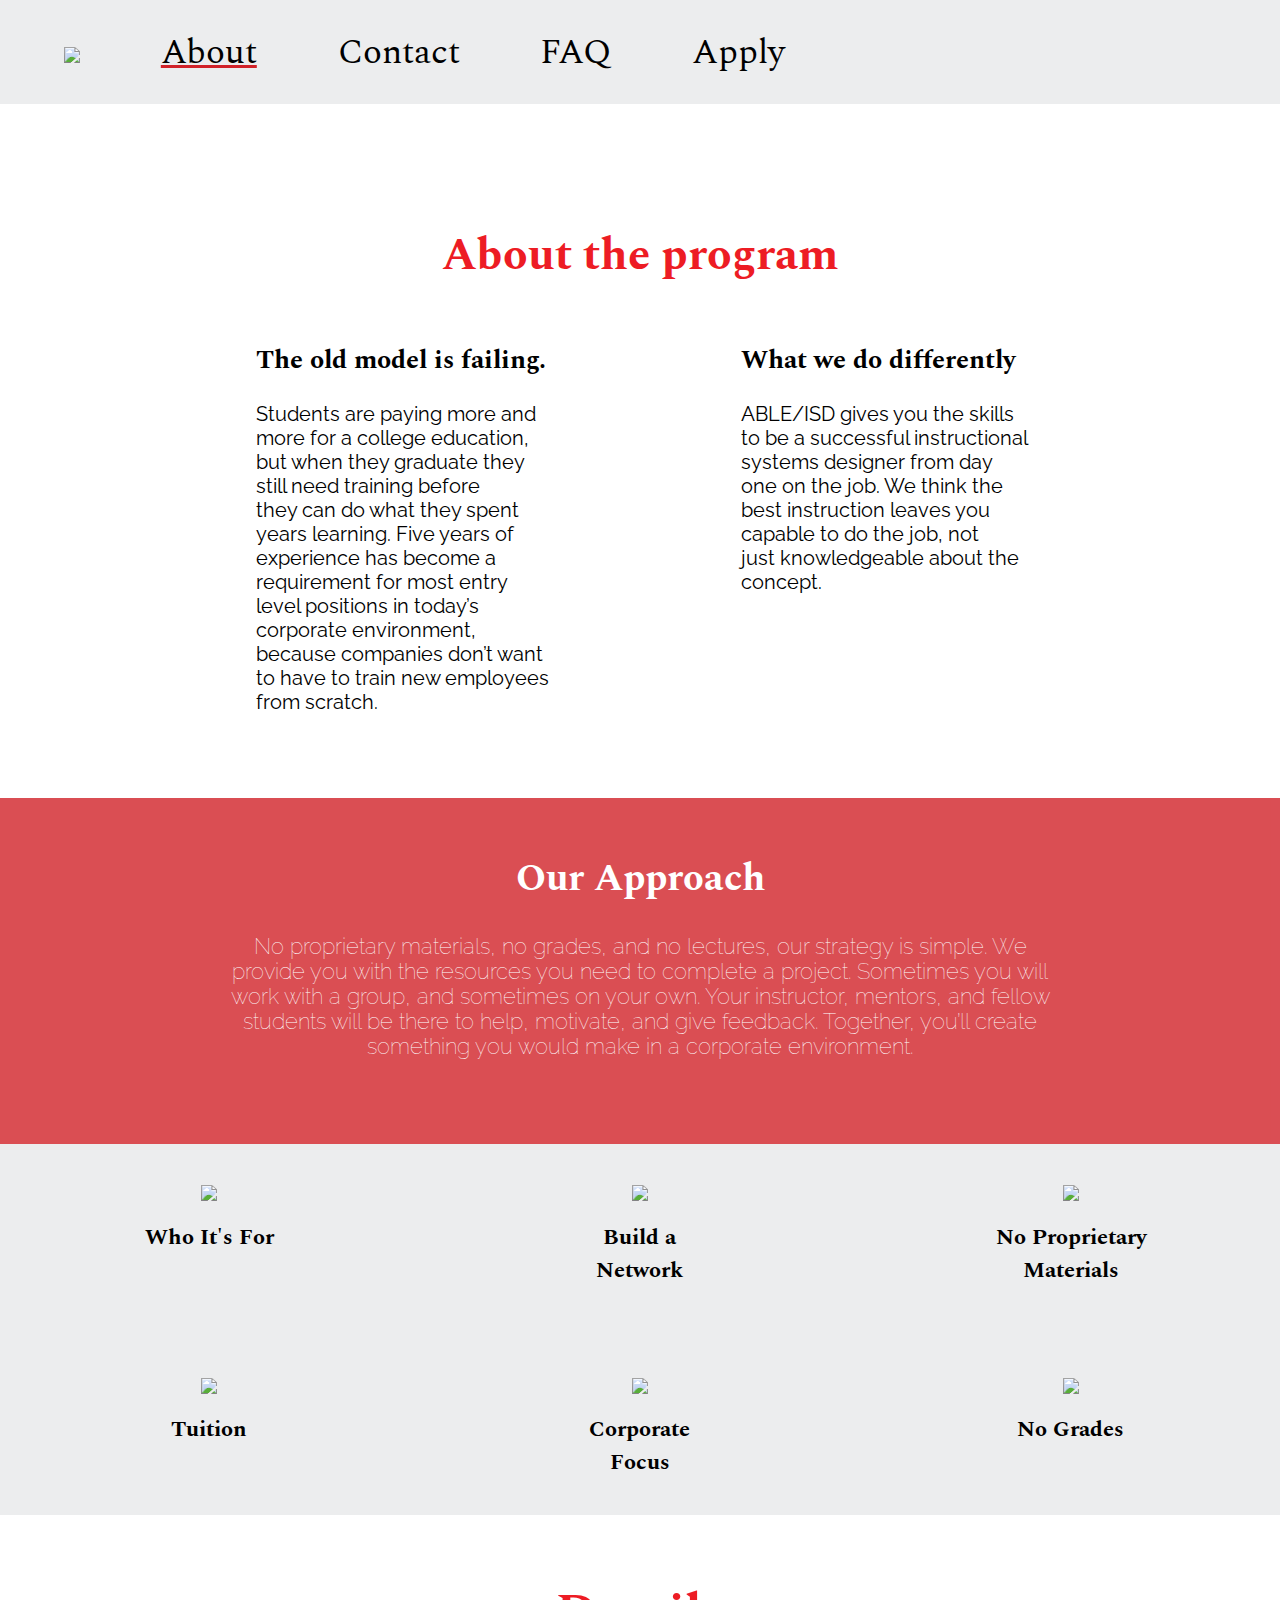
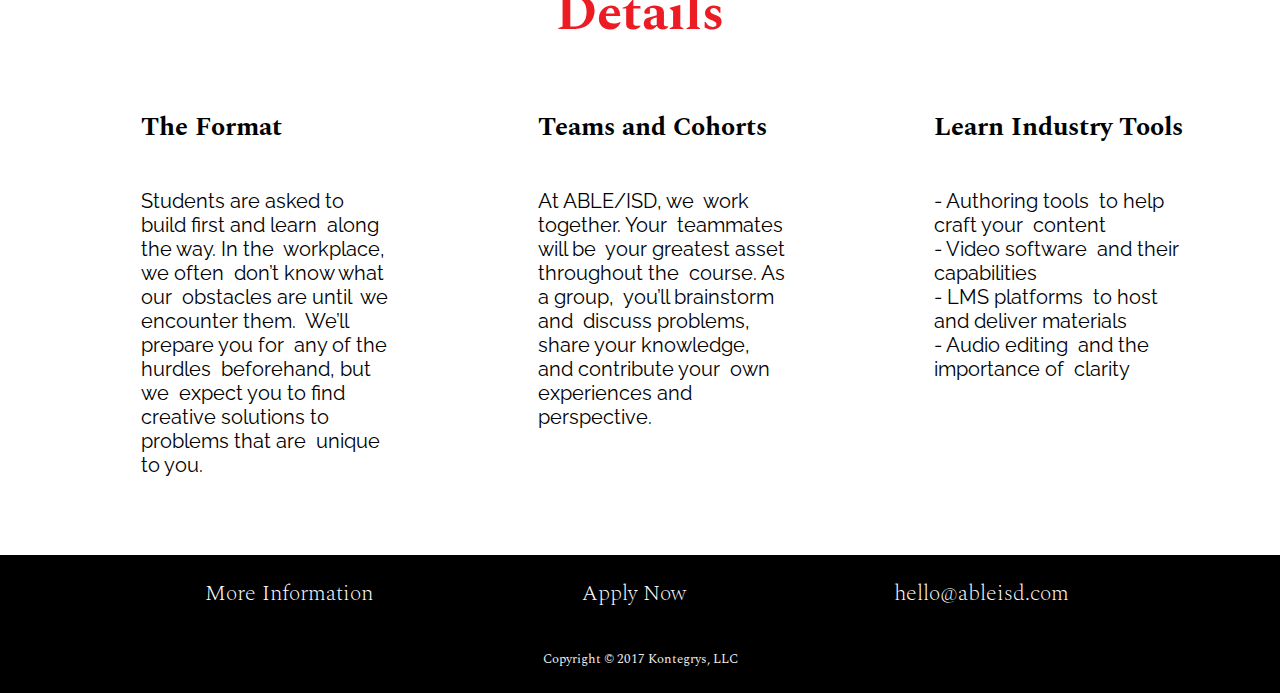
==== commit df9ee765: "mobile alignments" ====
--- a/about.html
+++ b/about.html
@@ -58,12 +58,15 @@
 					<h1>About the program</h1>
 
 					<div id="old_new">
-						<h2>The old model is failing.</h2>
-						<h2>What we do differently</h2>
+						<div id="old">
+							<h2>The old model is failing.</h2>
+							<p>Students are paying more and<br> more for a college education,<br> but when they graduate they<br> still need training before<br> they can do what they spent<br> years learning. Five years of<br> experience has become a<br> requirement for most entry<br> level positions in today’s<br> corporate environment,<br> because companies don’t want<br> to have to train new employees<br> from scratch.</p>
+						</div>
+						<div id="ours">
+							<h2>What we do differently</h2>
+							<p>ABLE/ISD gives you the skills<br> to be a successful instructional<br> systems designer from day<br> one on the job. We think the<br> best instruction leaves you<br> capable to do the job, not<br> just knowledgeable about the<br> concept.</p>
+						</div>
 					</div>
-						
-						<p>Students are paying more and<br> more for a college education,<br> but when they graduate they<br> still need training before<br> they can do what they spent<br> years learning. Five years of<br> experience has become a<br> requirement for most entry<br> level positions in today’s<br> corporate environment,<br> because companies don’t want<br> to have to train new employees<br> from scratch.</p>
-						<p>ABLE/ISD gives you the skills<br> to be a successful instructional<br> systems designer from day<br> one on the job. We think the<br> best instruction leaves you<br> capable to do the job, not<br> just knowledgeable about the<br> concept.</p>
 				</div>
 
 				<div id="approach">
@@ -124,8 +127,7 @@
 					<div id="details">
 						<h1>Details</h1>
 						
-						<div id="sections">
-							<div>
+							<div id="format">
 								<h2>The Format</h2>
 								<p>Students are asked to   build first and learn @@ -142,7 +144,7 @@
  problems that are   unique to you.</p>
 							</div>
-							<div>
+							<div id="teams">
 								<h2>Teams and Cohorts</h2>
 								<p>At ABLE/ISD, we   work together. Your @@ -157,7 +159,7 @@
  own experiences and   perspective.</p>
 							</div>
-							<div>
+							<div id="tools">
 								<h2>Learn Industry Tools</h2><br>
 								<p>- Authoring tools   to help craft your @@ -169,7 +171,6 @@
  clarity</p>
 							</div>
 
-						</div>
 						</div>
 					</div>
 				</div>
--- a/assets/css/main.css
+++ b/assets/css/main.css
@@ -178,31 +178,40 @@
 	float: top;
 }
 
-#icons img {
+#red-icon img {
 	width: 7vw;
 	display: inline-block;
-	padding: 0 11% 0 11%;
+	padding: 0 11% 0 30%;
 	align-content: center;
 }
 
-#header h1 {
+#red-icon h1 {
 	font-size: 2.2vw;
 	font-family: "Spectral", serif;
-	display: inline-block;
-	padding: 1% 6% 0 6%;
-}
-
-#text p {
+}
+
+#red-icon p {
 	display: inline-block;
 	font-size: 1.7vw;
 	font-family: "Raleway", sans-serif;
-	text-align: left;
-	float: left;
-	padding: 0 6% 0 7%;
-}
-
-#text {
-	margin-left: 5%;
+}
+
+#pencil {
+	float: left;
+	text-align: left;
+	padding-left: 12%;
+}
+
+#bubbles {
+	float: left;
+	text-align: left;
+	padding-left: 12%;
+}
+
+#rocket {
+	float: left;
+	text-align: left;
+	padding-left: 12%;
 }
 
 #aim {
@@ -223,6 +232,7 @@
 	font-size: 1.3vw;
 	font-weight: lighter;
 	font-family: "Raleway", sans-serif;
+	padding: 0 5%;
 }
 
 #bottom-gray {
@@ -274,7 +284,6 @@
 #about {
 	position: relative;
 	background-color: #fff;
-	width: 100%;
 	height: 60vw;
 	color: #000;
 }
@@ -284,23 +293,29 @@
 	text-align: center;
 	font-family: "Spectral", serif;
 	color: #ed1c24;
-	padding-top: 12%;
+	padding-top: 15%;
 }
 
 #about h2 {
 	font-size: 2vw;
 	font-family: "Spectral", serif;
-	display: inline-block;
-	padding: 0 10% 0 10%;
 }
 
 #about p {
-	display: inline-block;
 	font-size: 1.6vw;
 	font-family: "Raleway", sans-serif;
-	text-align: left;
-	float: left;
-	padding: 0 0 0 19%;
+}
+
+#old {
+	float: left;
+	text-align: left;
+	padding-left: 20%;
+}
+
+#ours {
+	float: left;
+	text-align: left;
+	padding-left: 15%;
 }
 
 #approach {
@@ -496,12 +511,9 @@
 }
 
 #details {
+	display: inline-block;
 	background-color: #fff;
-	width: 100%;
-	height: 70vw;
-	margin-top: -5%;
-	padding-left: 3%;
-	/*text-align: center;*/
+	height: 50vw;
 }
 
 #details h1 {
@@ -509,29 +521,41 @@
 	font-size: 4vw;
 	font-family: "Spectral", serif;
 	padding-top: 2%;
-	margin-top: 5%;
-	padding-right: 5%;
 }
 
 #details h2 {
 	display: inline-block;
 	font-size: 2vw;
 	font-family: "Spectral", serif;
-	padding: 0 10% 0 10%;
-
 }
 
 #details p {
 	display: inline-block;
 	font-size: 1.6vw;
 	font-family: "Raleway", sans-serif;
-	text-align: left;
-	float: left;
-	padding: 0 25% 0 30%;
-}
-
-#section div {
-	width: 60%;
+}
+
+#format {
+	text-align: left;
+	float: left;
+	width: 20%;
+	padding-left: 11%;
+}
+
+#teams {
+	display: inline-block;
+	text-align: left;
+	float: left;
+	width: 20%;
+	padding-left: 11%;
+}
+
+#tools {
+	display: inline-block;
+	text-align: left;
+	float: left;
+	width: 20%;
+	padding-left: 11%;
 }
 
 /*contact page*/
@@ -1018,7 +1042,7 @@
 	z-index: 4;
 }
 
-/*#contact-page {
+#contact-page {
 	margin: 0;
 	padding: 0;
 	background-image: url("../images/desk3.jpg");
@@ -1030,7 +1054,7 @@
 	position: relative;
 	overflow: scroll;
 	z-index: 4;
-}*/
+}
 
 #form-page {
 	margin: 0;
@@ -1124,78 +1148,81 @@
 	color: #fff;
 	position: absolute;
 	background-color: #d12229;
-	/*opacity: .8;*/
-	width: 100%;
-	height: 50vw;
+	opacity: .8;
+	width: 100%;
+	height: 135vw;
 	padding-top: 5%;
 	margin-top: 32%;
 	vertical-align: middle;
 	float: top;
 }
 
-#icons img {
-	width: 8vw;
-	display: inline-block;
-	padding: 0 11% 0 11%;
-	align-content: center;
-}
-
-#header h1 {
-	font-size: 2vw;
-	font-family: "Spectral", serif;
-	display: inline-block;
-	padding: 1% 5% 0 5%;
-}
-
-#text p {
-	display: inline-block;
-	font-size: 2vw;
-	font-family: "Raleway", sans-serif;
-	text-align: left;
-	float: left;
-	padding: 0 6% 0 5%;
-}
-
-#text {
-	margin-left: 5%;
+#red-icon img {
+	width: 9vw;
+	display: inline-block;
+	padding: 0 11% 0 30%;
+}
+
+#red-icon h1 {
+	font-size: 3.5vw;
+	font-family: "Spectral", serif;
+}
+
+#red-icon p {
+	font-size: 2.5vw;
+	font-family: "Raleway", sans-serif;
+}
+
+#pencil {
+	text-align: left;
+	padding-left: 40%;
+}
+
+#bubbles {
+	text-align: left;
+	padding-left: 40%;
+}
+
+#rocket {
+	text-align: left;
+	padding-left: 40%;
 }
 
 #aim {
 	background-color: #ecedee;
 	position: absolute;
 	width: 100%;
-	height: 40vw;
-	margin-top: 87%;
+	height: 65vw;
+	margin-top: 170vw;
 	color: #000;
 }
 
 #aim h1 {
-	font-size: 4vw;
+	font-size: 4.5vw;
 	font-family: "Spectral", serif;
 }
 
 #aim p {
-	font-size: 1.5vw;
+	font-size: 2.5vw;
 	font-weight: lighter;
 	font-family: "Raleway", sans-serif;
+	padding: 0 8%;
 }
 
 #bottom-gray {
 	position: relative;
 	display: inline-block;
 	background-color: #626363;
-	/*opacity: .9;*/
 	color: #fff;
 	width: 100%;
 	height: 44vw;
-	margin-top: 122vw;
+	margin-top: 235vw;
 	padding-bottom: -50vw;
 	padding-top: 5%;
 	align-content: center;
 }
 
 #top-left {
-	/*float: left;*/
 	padding-left: 6%;
 	font-size: 2vw;
 	font-family: "Raleway", sans-serif;
@@ -1233,46 +1260,46 @@
 #about {
 	position: relative;
 	background-color: #fff;
-	width: 100%;
-	height: 75vw;
+	height: 115vw;
 	color: #000;
-	margin-bottom: 5%;
 }
 
 #about h1 {
-	font-size: 4vw;
+	font-size: 5vw;
 	text-align: center;
 	font-family: "Spectral", serif;
 	color: #ed1c24;
-	padding-top: 12%;
+	padding-top: 15%;
 }
 
 #about h2 {
 	font-size: 2.5vw;
 	font-family: "Spectral", serif;
-	display: inline-block;
-	padding: 0 5% 0 7%;
 }
 
 #about p {
-	display: inline-block;
-	font-size: 2.2%;
-	font-family: "Raleway", sans-serif;
-	text-align: left;
-	float: left;
-	padding: 0 0 0 14%;
+	font-size: 2.5vw;
+	font-family: "Raleway", sans-serif;
+}
+
+#old {
+	text-align: left;
+	padding-left: 35%;
+}
+
+#ours {
+	text-align: left;
+	padding-left: 35%;
 }
 
 #approach {
 	background-color: #d12229;
-	/*opacity: .8;*/
 	position: relative;
 	width: 100%;
 	height: 30vw;
 	color: #fff;
 	padding-top: 2%;
 	margin-bottom: -27vw;
-	margin-top: -5%;
 }
 
 #approach h1 {
@@ -1361,11 +1388,13 @@
 }
 #pop-up {
 	display:grid;
-	grid-template-columns: repeat(3,1fr);
+	grid-template-columns: repeat(2,3fr);
 	grid-gap: 1vw;
 	margin-top: 27vw;
 	background-color: #ecedee;
 }
+
+
 
 #image1 .text {
 	position: relative;
@@ -1459,62 +1488,63 @@
 }
 
 #details {
+	display: inline-block;
 	background-color: #fff;
-	width: 100%;
-	height: 75vw;
-	/*margin-top: -5%;*/
+	height: 130vw;
 }
 
 #details h1 {
 	color: #ed1c24;
-	align-content: center;
+	font-size: 5vw;
+	font-family: "Spectral", serif;
+	padding-top: 2%;
+}
+
+#details h2 {
+	display: inline-block;
+	font-size: 2.5vw;
+	font-family: "Spectral", serif;
+	width: 60%;
+}
+
+#details p {
+	display: inline-block;
+	font-size: 2.5vw;
+	font-family: "Raleway", sans-serif;
+}
+
+#format {
+	width: 40%;
+	padding-left: 35%;
+}
+
+#teams {
+	width: 40%;
+	padding-left: 35%;
+}
+
+#tools {
+	width: 40%;
+	padding-left: 35%;
+}
+
+/*contact page*/
+
+#contact {
+	display: inline-block;
+	background-color: #626363;
+	color: #fff;
+	width: 100%;
+	height: 50vw;
+}
+
+#contact strong {
+	font-family: "Spectral", serif;
 	font-size: 4vw;
-	font-family: "Spectral", serif;
-	padding-top: 5%;
-	margin-top: 5%;
-}
-
-#details h2 {
-	display: inline-block;
-	font-size: 4vw;
-	font-family: "Spectral", serif;
-	padding: 0 3% 0 3%;
-	text-align: center;
-}
-
-#details p {
-	display: inline-block;
-	font-size: 3vw;
-	font-family: "Raleway", sans-serif;
-	text-align: left;
-	float: left;
-	padding: 0 25% 0 27%;
-}
-
-#section div {
-	width: 60%;
-}
-
-/*contact page*/
-
-#contact {
-	display: inline-block;
-	/*margin-top: 25%;*/
-	background-color: #626363;
-	/*opacity: .9;*/
-	color: #fff;
-	width: 100%;
-	height: 50vw;
-}
-
-#contact strong {
-	font-family: "Spectral", serif;
-	font-size: 4vw;
 }
 
 #contact #one {
 	float: left;
-	/*width: 50%;*/
 	padding-top: 15%;
 	font-family: "Raleway", sans-serif;
 	font-size: 3vw;
@@ -1558,91 +1588,81 @@
 #kristy {
 	background-color: #ecedee;
 	width: 100%;
-	height: 43vw;
+	height: 100vw;
 }
 
 #kristy strong {
-	display: inline-block;
-	float: left;
-	font-family: "Spectral", serif;
-	font-size: 3vw;
+	float: left;
+	font-family: "Spectral", serif;
+	font-size: 3.8vw;
 }
 
 #kristy p {
-	display: inline-block;
-	text-align: left;
-	float: left;
-	font-size: 1.7vw;
-	font-family: "Raleway", sans-serif;
-	padding: 8% 0 0 10%;
+	text-align: left;
+	font-size: 2.5vw;
+	font-family: "Raleway", sans-serif;
+	padding: 5% 0 0 25%;
 }
 
 #kristy a {
-	text-decoration: none;
 	color: #ed1c24;
 }
 
 #kristy img {
-	width: 30%;
+	width: 40%;
 	border-radius: 2vw;
-	float: right;
-	margin: 7% 8% 0 0;
+	margin: 5% 30% 0 0;
 }
 
 #dean {
 	background-color: #fff;
-	height: 43vw;
+	height: 100vw;
 	margin-top: 0;
 }
 
 #dean strong {
 	display: inline-block;
 	font-family: "Spectral", serif;
-	font-size: 3vw;
+	font-size: 3.8vw;
 }
 
 #dean p {
 	text-align: left;
-	float: right;
-	font-size: 1.7vw;
-	font-family: "Raleway", sans-serif;
-	padding: 5% 13% 0 0;
+	font-size: 2.5vw;
+	font-family: "Raleway", sans-serif;
+	padding: 5% 22% 0 0;
 }
 
 #dean img {
-	width: 30%;
+	width: 40%;
 	border-radius: 2vw;
-	float: left;
-	margin: 7% 0 0 8%;
+	margin: 7% 0 0 30%;
 }
 
 #caden {
 	background-color: #ecedee;
-	height: 43vw;
+	height: 100vw;
 }
 
 #caden strong {
 	display: inline-block;
 	float: left;
 	font-family: "Spectral", serif;
-	font-size: 3vw;
-	/*padding: 4% 0 0 8%;*/
+	font-size: 3.8vw;
 }
 
 #caden p {
 	display: inline-block;
 	text-align: left;
-	float: left;
-	font-size: 1.7vw;
-	font-family: "Raleway", sans-serif;
-	padding: 8% 0 0 10%;
+	font-size: 2.5vw;
+	font-family: "Raleway", sans-serif;
+	padding: 8% 0 0 25%;
 }
 
 #caden img {
-	width: 29%;
+	width: 40%;
 	border-radius: 2vw;
-	float: right;
-	margin: 7% 8% 0 0;
+	margin: 7% 30% 0 0;
 }
 
 /*FAQ page*/
@@ -1677,12 +1697,8 @@
 }
 
 .collapsible h1 {
-	font-size: 4.5vw;
-	display: inline-block;
-<<<<<<< HEAD
-=======
-	/*float: left;*/
->>>>>>> ab6e3c0374a4c711037c17870c38f7d145a3c694
+	font-size: 4vw;
+	display: inline-block;
 	margin-right: 40%;
 	padding-left: 5%;
 	font-family: "Spectral", serif;
@@ -1694,6 +1710,10 @@
 
 .collapsible-header {
 	height: 10vw;
+}
+
+.collapsible-header h1 {
+	font-size: 5vw;
 }
 
 #odd {
@@ -1715,9 +1735,9 @@
 }
 
 .collapsible-body p {
-	font-size: 2.3vw;
-	font-family: "Raleway", sans-serif;
-	line-height: 2vw;
+	font-size: 2.5vw;
+	font-family: "Raleway", sans-serif;
+	line-height: 4vw;
 	text-decoration: bold;
 	padding: 0px 3px;
 }
@@ -1729,7 +1749,7 @@
 
 .tuition_headers {
   color: red;
-  font-size: 4vw;
+  font-size: 5vw;
   font-family: "Spectral", serif;
 }
 
@@ -1745,10 +1765,10 @@
 #forms-apply-info {
 	background-color: #fff;
 	width: 100%;
-	height: 55vw;
+	height: 100vw;
   margin-top: 12%;
   padding-top: 5%;
-  font-size: 1.7vw;
+  font-size: 2.5vw;
   font-family: "Raleway", sans-serif;
   text-align: left;
 }
@@ -1758,7 +1778,7 @@
 }
 
 #forms-apply-info h2 {
-	font-size: 1.9vw;
+	font-size: 2.5vw;
 	padding-left: 13%;
 }
 
@@ -1766,13 +1786,13 @@
 	float: left;
   display: inline-block;
   padding-left: 13%;
-  font-size: 1.7vw;
+  font-size: 2vw;
   font-family: "Raleway", sans-serif;
 }
 
 #last-paragraph-form p {
   display: inline-block;
-  font-size: 1.7vw;
+  font-size: 2.5vw;
   font-family: "Raleway", sans-serif;
 }
 
@@ -1857,9 +1877,10 @@
     border-radius: 1vw;
     width: 10vw;
     height: 5vw;
-    font-size: 1.2vw;
+    font-size: 1.5vw;
     font-family: "Raleway", sans-serif;
-    text-align: center;
+    padding-right: 10%;
+    padding-bottom: 5%;
 }
 
 .side-by-side div {
